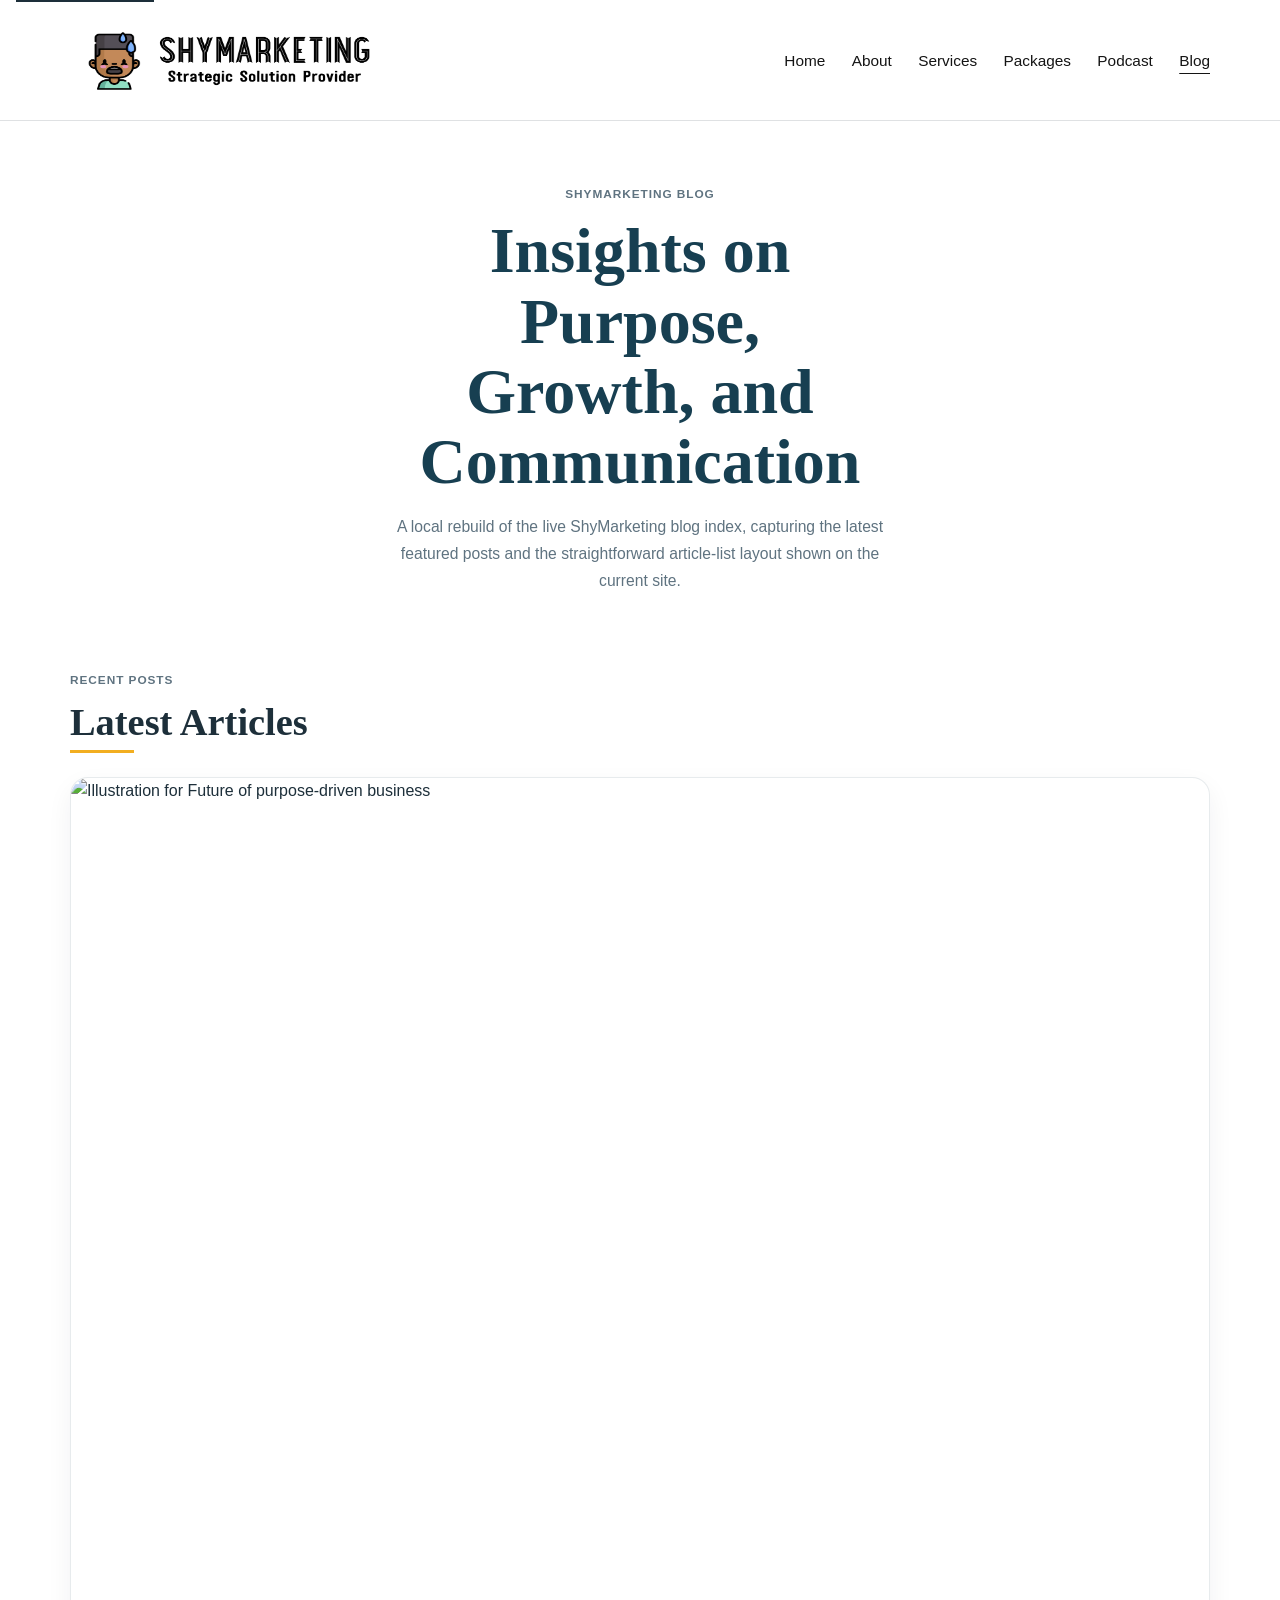
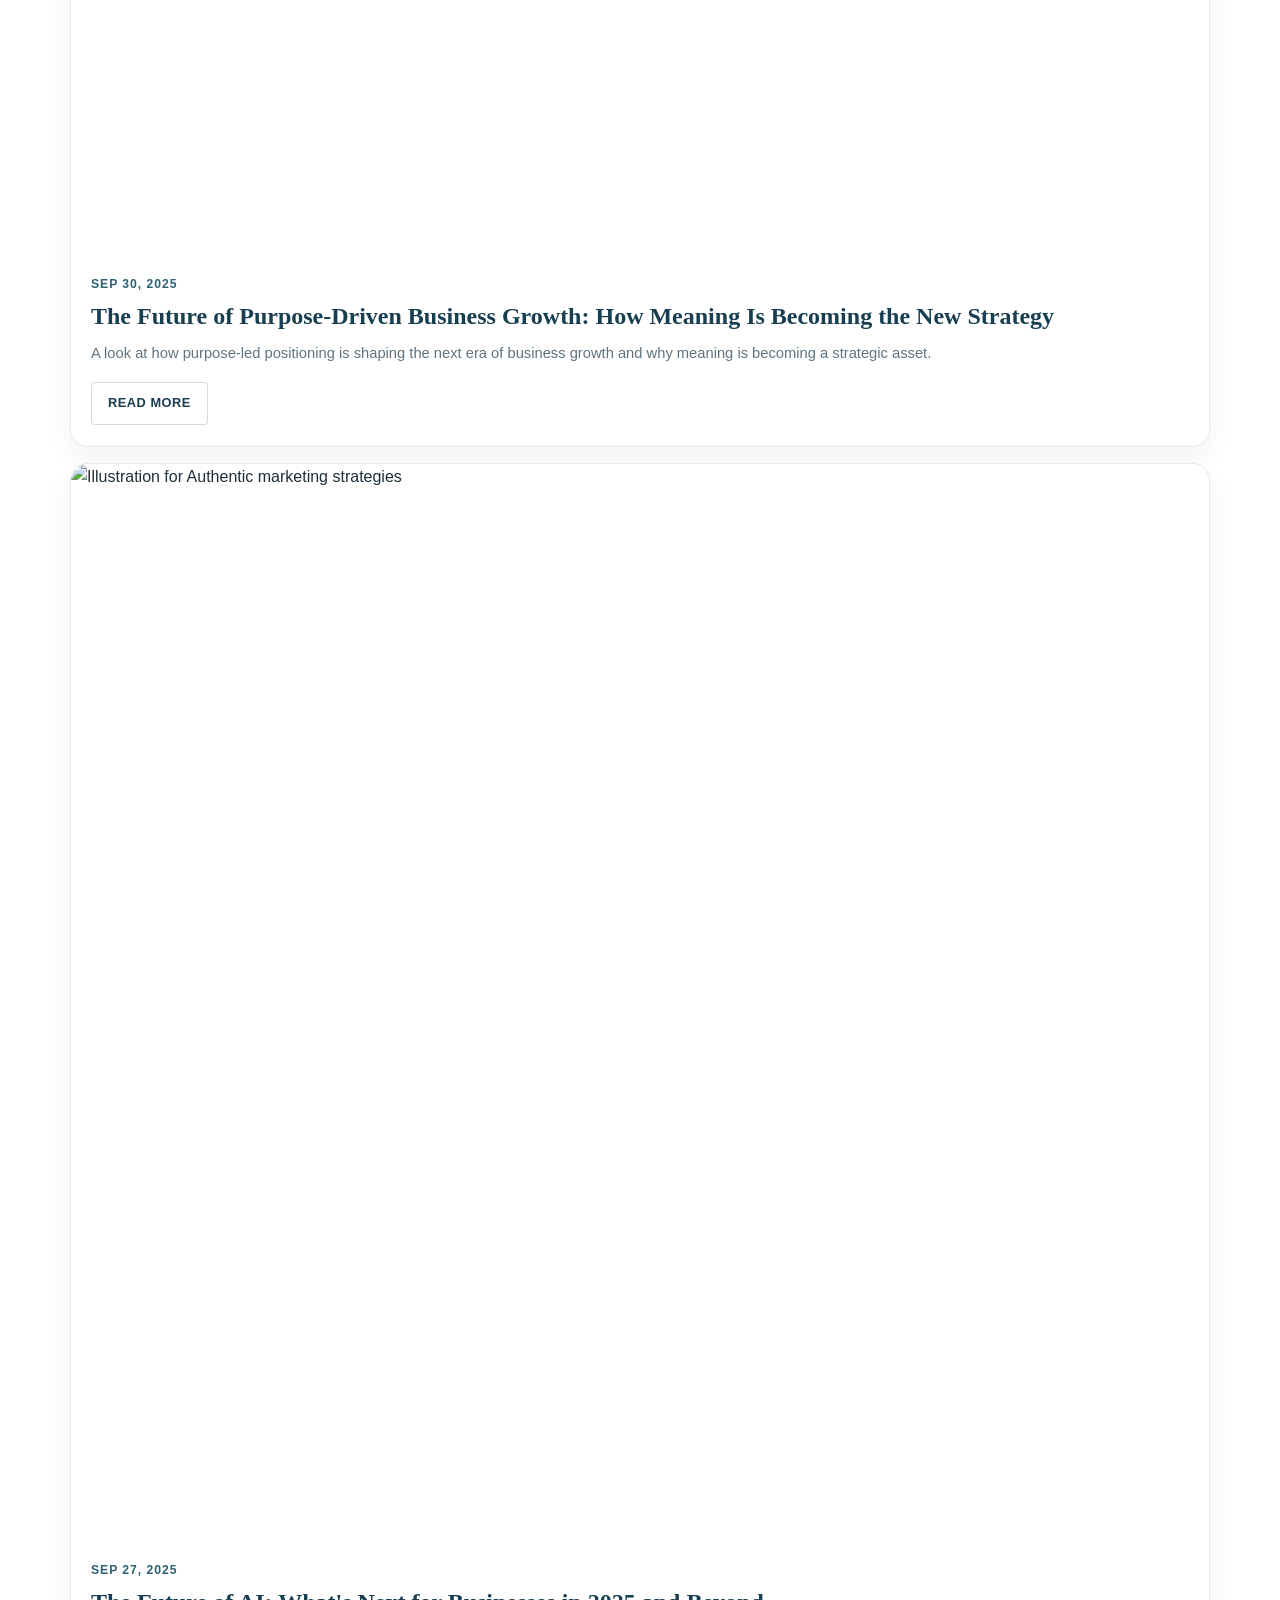
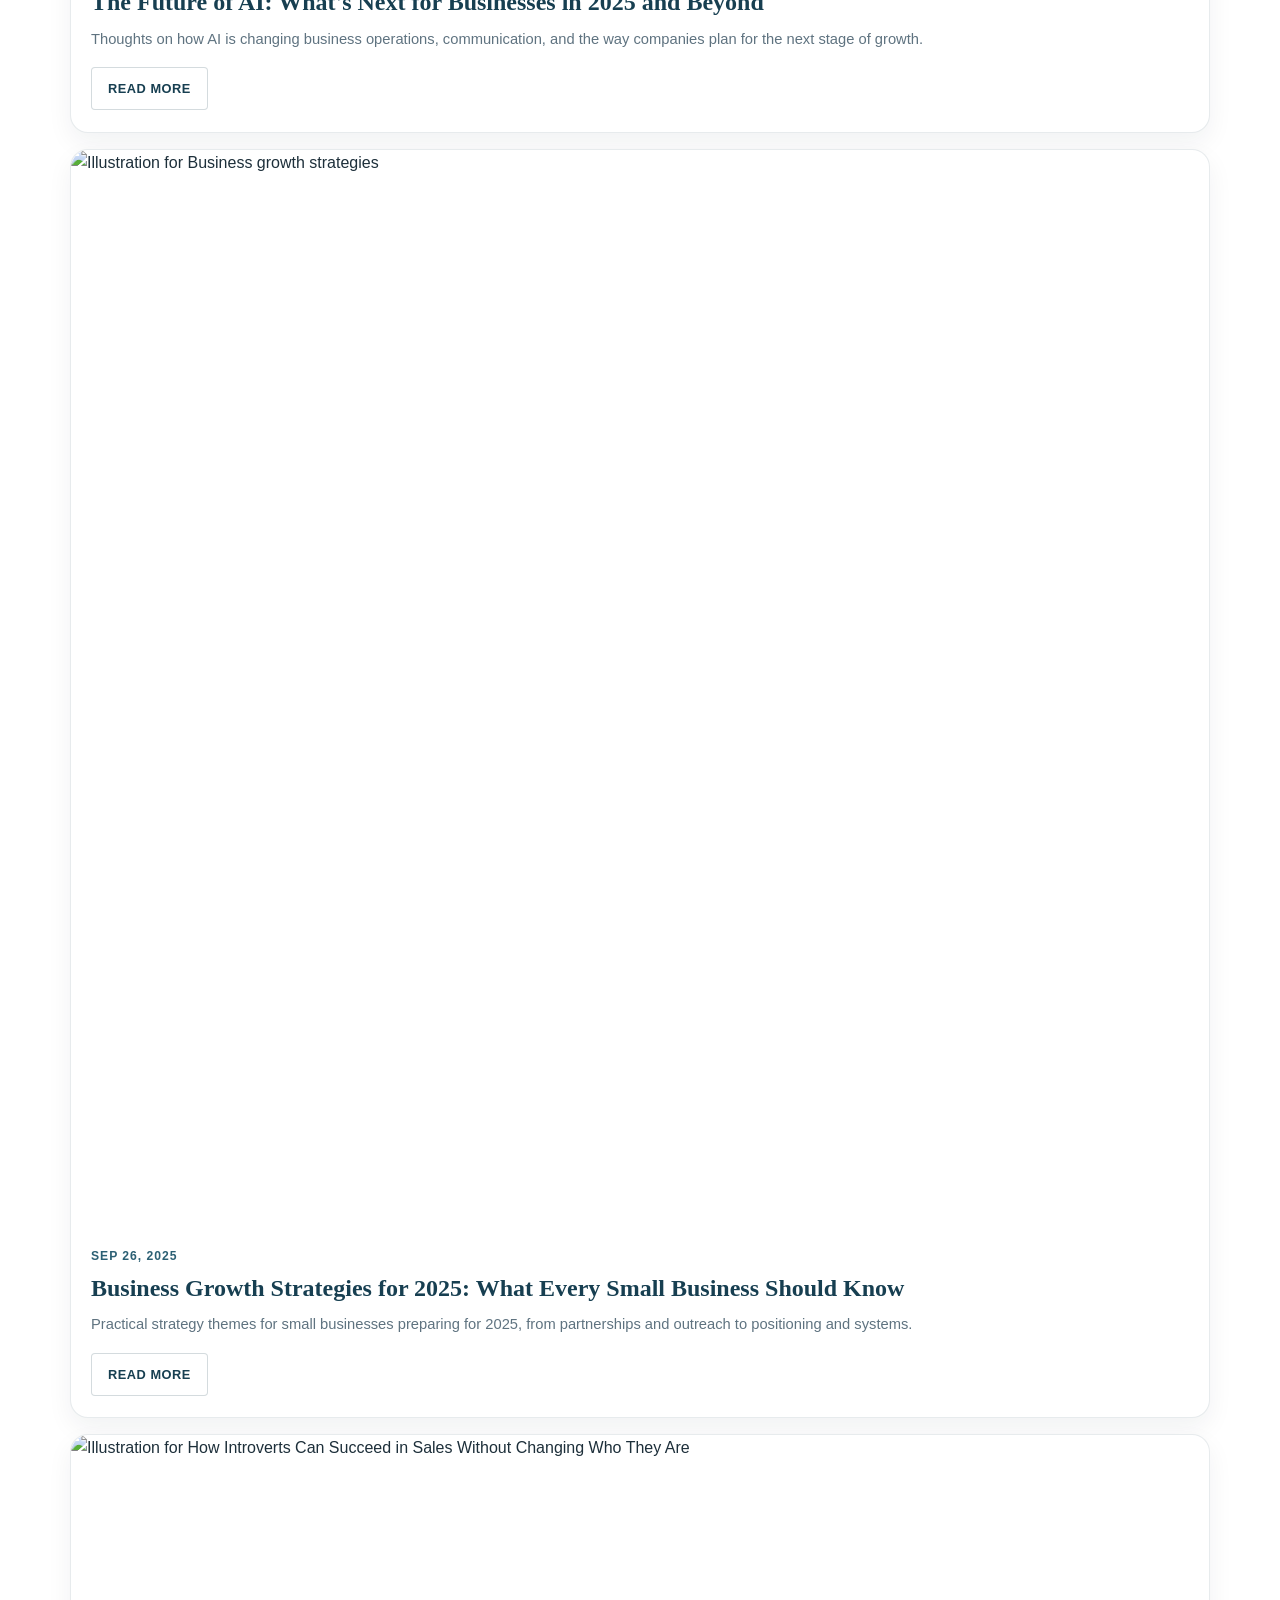
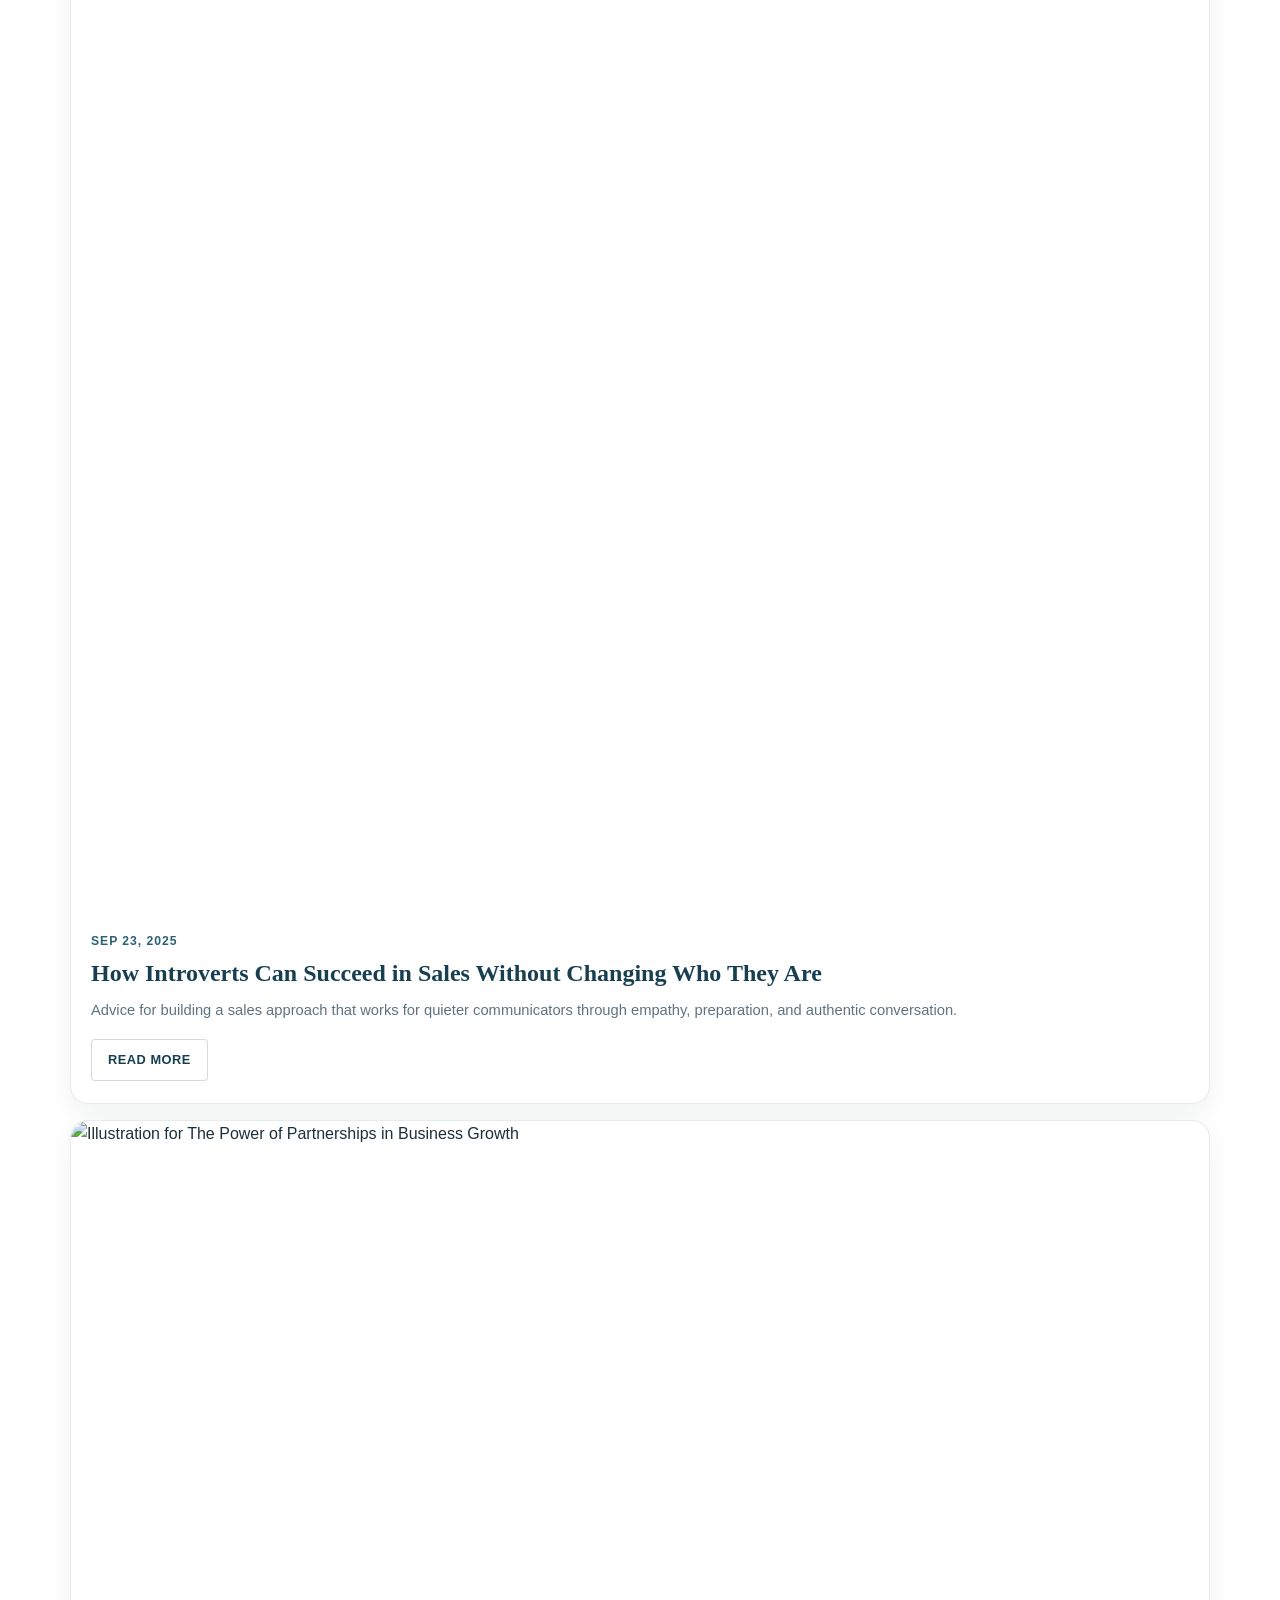
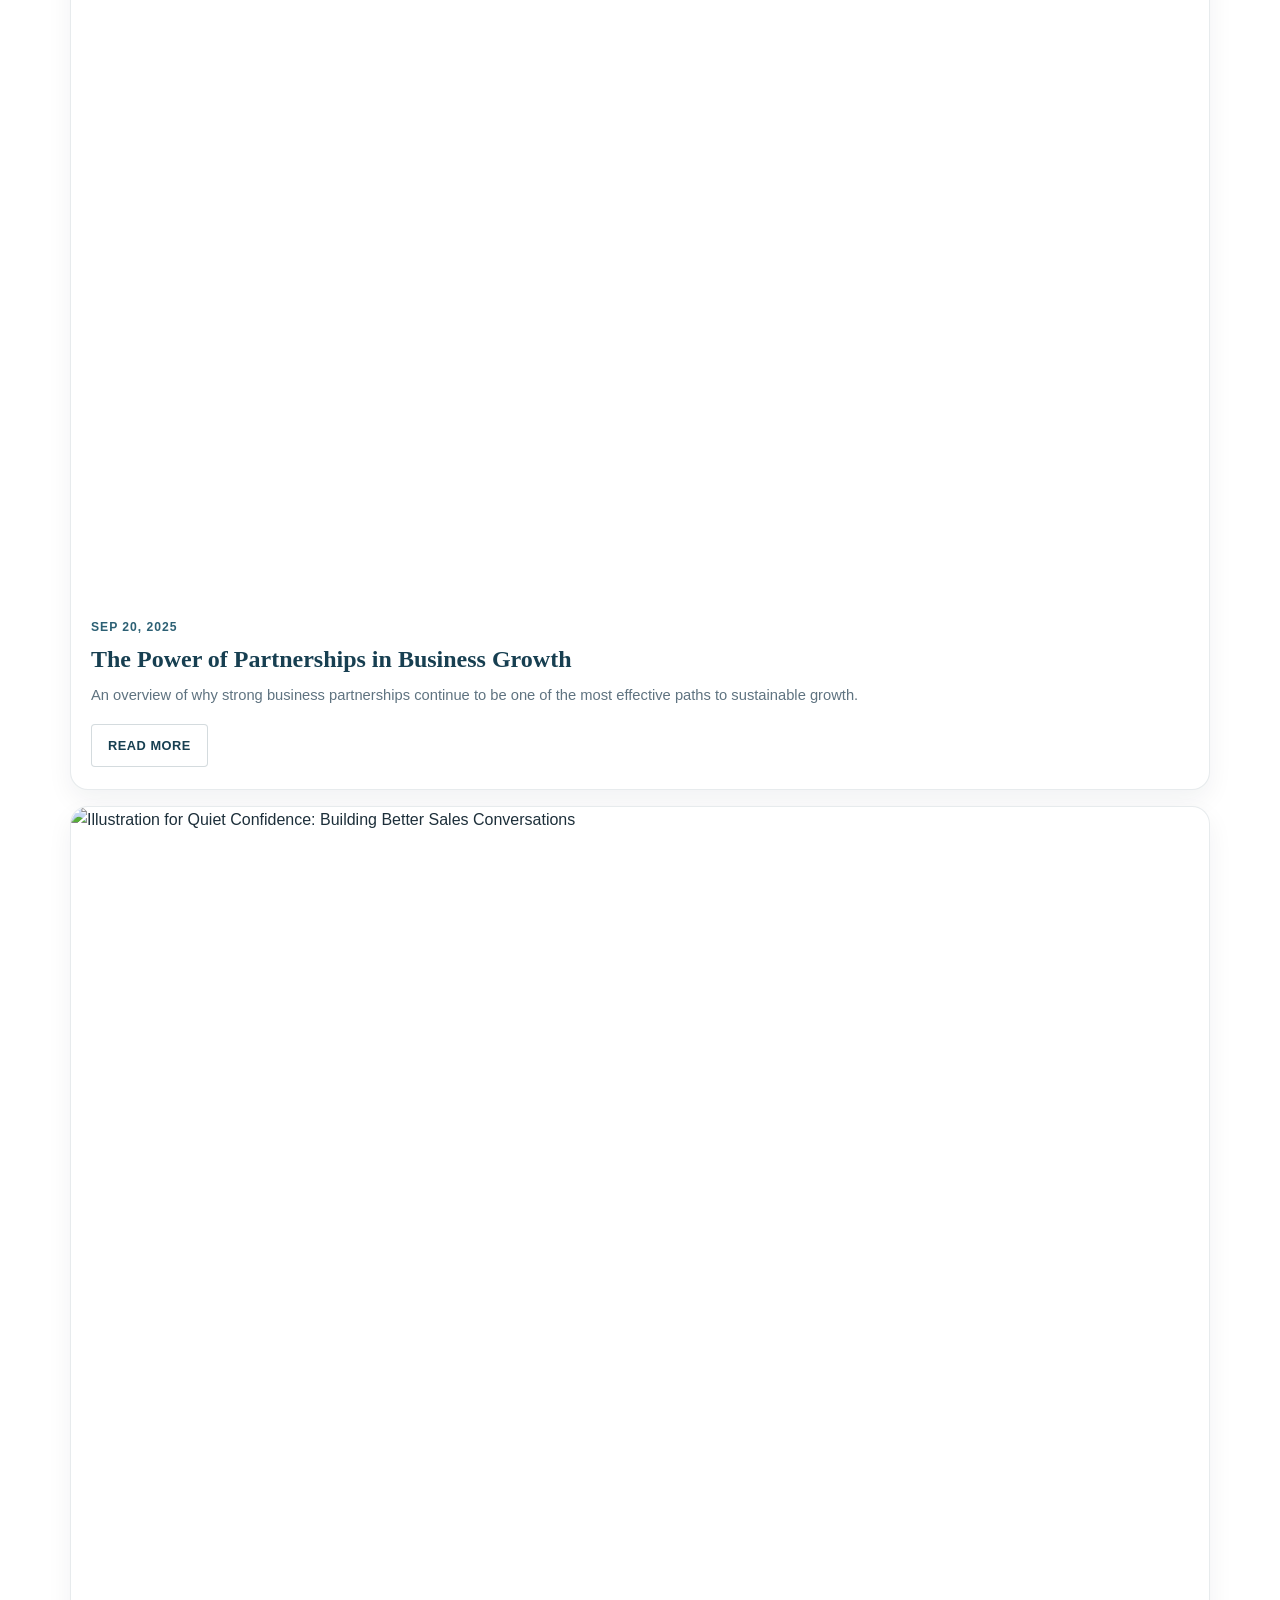
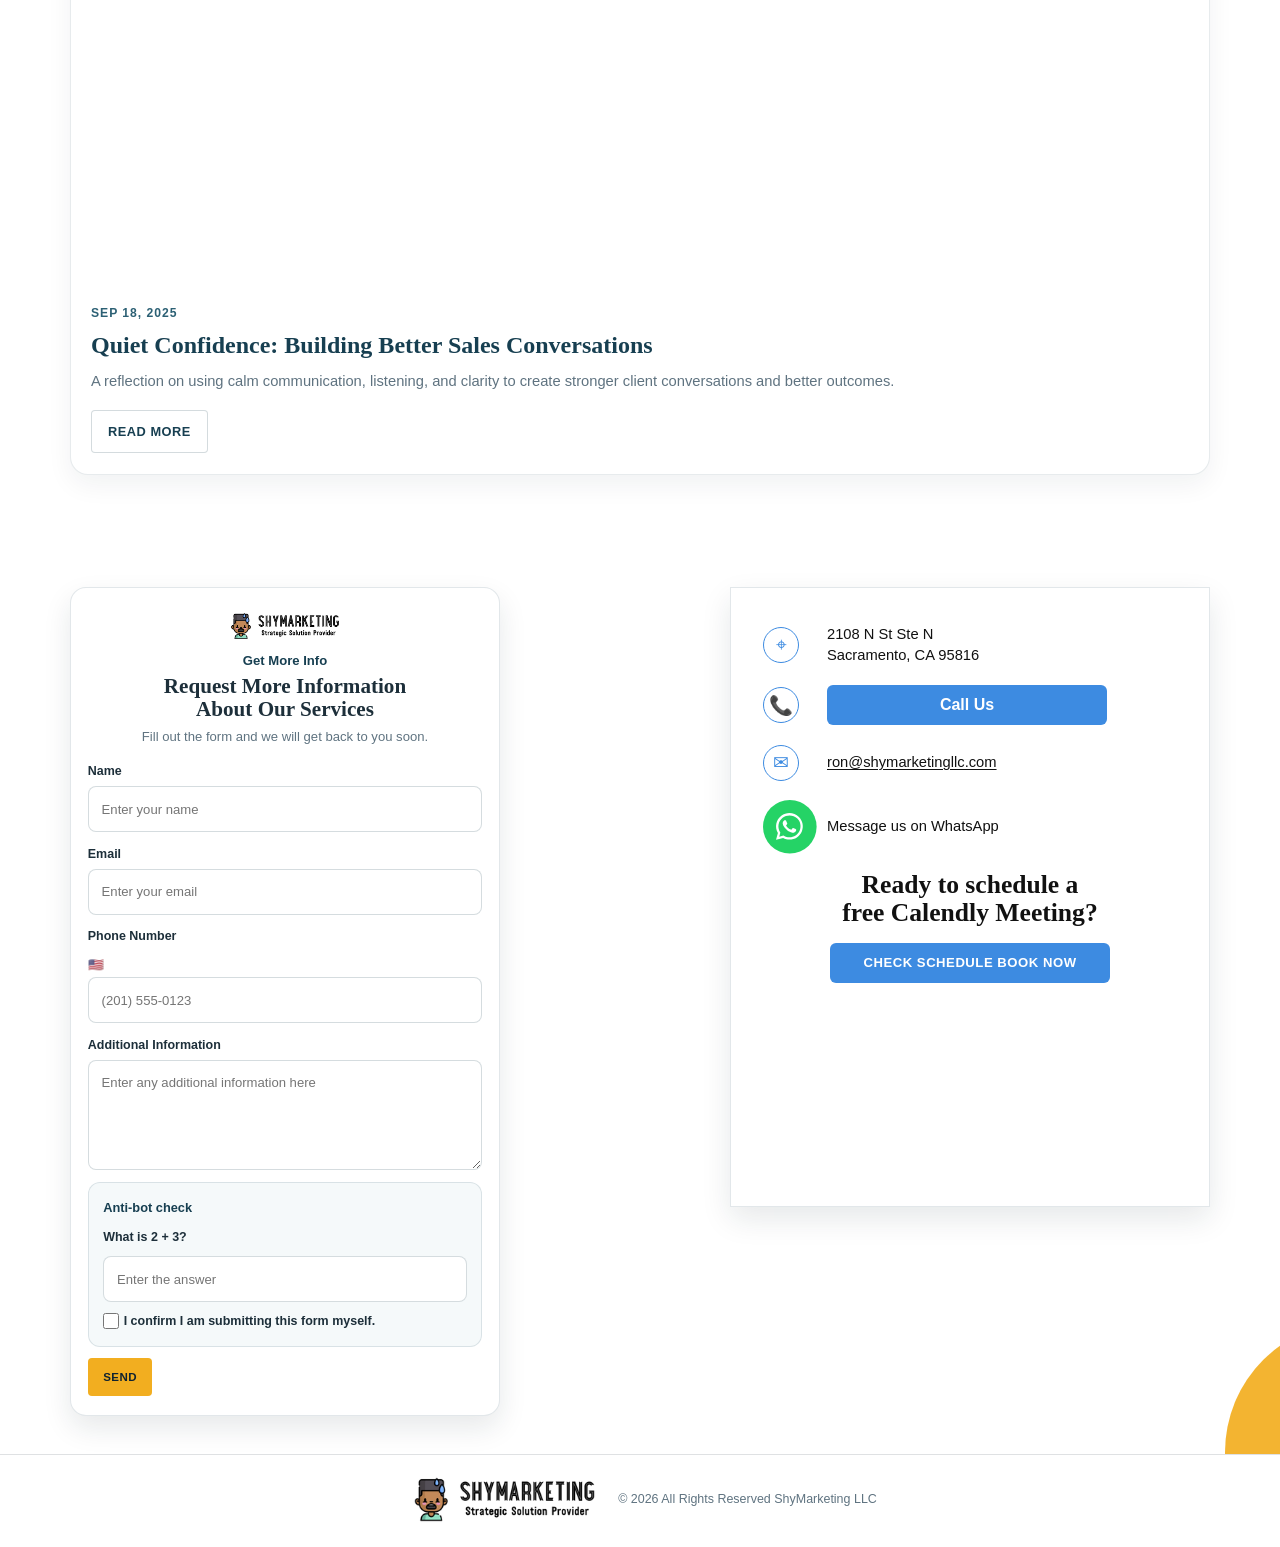
==== blog.html @ 8adf3bf2 "Lead generation info added and slidehow" ====
<!doctype html>
<html lang="en">
  <head>
    <meta charset="UTF-8" />
    <meta name="viewport" content="width=device-width, initial-scale=1.0" />
    <title>ShyMarketing Blog | Purpose-Driven Growth Insights</title>
    <meta
      name="description"
      content="Browse the ShyMarketing Blog for insights on purpose-driven business growth, AI, partnerships, communication, and revenue strategy."
    />
    <meta name="theme-color" content="#12394b" />
    <meta property="og:title" content="ShyMarketing Blog" />
    <meta
      property="og:description"
      content="Insights and perspective from ShyMarketing on business growth, AI, partnerships, and communication."
    />
    <meta property="og:type" content="website" />
    <meta property="og:image" content="assets/original/shymarketing-logo-1920w.png" />
    <meta property="og:url" content="https://www.shymarketingllc.com/blog.html" />
    <meta name="twitter:card" content="summary_large_image" />
    <link rel="canonical" href="https://www.shymarketingllc.com/blog.html" />
    <link rel="icon" href="assets/favicon.svg" type="image/svg+xml" />
    <link rel="stylesheet" href="styles.css" />
  </head>
  <body>
    <a class="skip-link" href="#main">Skip to content</a>
    <header class="site-header">
      <div class="container nav-shell">
        <a class="brand" href="index.html#top" aria-label="ShyMarketing home">
          <img
            src="assets/original/shymarketing-logo-original.png"
            alt="ShyMarketing Strategic Solution Provider"
            width="318"
            height="90"
          />
        </a>

        <button
          class="nav-toggle"
          type="button"
          aria-expanded="false"
          aria-controls="site-nav"
        >
          Menu
        </button>

        <nav id="site-nav" class="site-nav" aria-label="Primary">
          <a href="index.html#top">Home</a>
          <a href="index.html#about">About</a>
          <a href="index.html#services">Services</a>
          <a href="index.html#packages">Packages</a>
          <a href="https://podcasts.apple.com/us/podcast/the-power-of-partnerships-in-business-with-ronald-bolden-jr/id1493356125?i=1000743107479">Podcast</a>
          <a href="blog.html" class="is-active">Blog</a>
        </nav>
      </div>
    </header>

    <main id="main">
      <section class="section blog-hero" aria-labelledby="blog-title">
        <div class="container">
          <div class="section-heading section-heading-centered blog-heading">
            <p class="eyebrow">ShyMarketing Blog</p>
            <h1 id="blog-title">Insights on Purpose, Growth, and Communication</h1>
            <p class="blog-copy">
              A local rebuild of the live ShyMarketing blog index, capturing the
              latest featured posts and the straightforward article-list layout
              shown on the current site.
            </p>
          </div>
        </div>
      </section>

      <section class="section blog-list-section" aria-labelledby="blog-posts-title">
        <div class="container">
          <div class="section-heading">
            <p class="eyebrow">Recent Posts</p>
            <h2 id="blog-posts-title">Latest Articles</h2>
          </div>

          <div class="blog-grid">
            <article class="blog-card">
              <img
                class="blog-card-image"
                src="https://lirp.cdn-website.com/239bea86/dms3rep/multi/opt/Picture2-932f6428-1920w.png"
                alt="Illustration for Future of purpose-driven business"
                width="1920"
                height="1080"
              />
              <p class="blog-date">Sep 30, 2025</p>
              <h3>The Future of Purpose-Driven Business Growth: How Meaning Is Becoming the New Strategy</h3>
              <p>
                A look at how purpose-led positioning is shaping the next era of
                business growth and why meaning is becoming a strategic asset.
              </p>
              <a class="button button-secondary" href="https://www.shymarketingllc.com/future-of-purpose-driven-business">Read More</a>
            </article>

            <article class="blog-card">
              <img
                class="blog-card-image"
                src="https://lirp.cdn-website.com/239bea86/dms3rep/multi/opt/Picture2-2766ea2c-1920w.png"
                alt="Illustration for Authentic marketing strategies"
                width="1920"
                height="1080"
              />
              <p class="blog-date">Sep 27, 2025</p>
              <h3>The Future of AI: What's Next for Businesses in 2025 and Beyond</h3>
              <p>
                Thoughts on how AI is changing business operations, communication,
                and the way companies plan for the next stage of growth.
              </p>
              <a class="button button-secondary" href="https://www.shymarketingllc.com/future-of-ai-whats-next-for-businesses-in-2025-and-beyond">Read More</a>
            </article>

            <article class="blog-card">
              <img
                class="blog-card-image"
                src="https://lirp.cdn-website.com/239bea86/dms3rep/multi/opt/Picture2-1920w.png"
                alt="Illustration for Business growth strategies"
                width="1920"
                height="1080"
              />
              <p class="blog-date">Sep 26, 2025</p>
              <h3>Business Growth Strategies for 2025: What Every Small Business Should Know</h3>
              <p>
                Practical strategy themes for small businesses preparing for 2025,
                from partnerships and outreach to positioning and systems.
              </p>
              <a class="button button-secondary" href="https://www.shymarketingllc.com/business-growth-strategies-for-2025-what-every-small-business-should-know">Read More</a>
            </article>

            <article class="blog-card">
              <img
                class="blog-card-image"
                src="https://lirp.cdn-website.com/239bea86/dms3rep/multi/opt/Picture1-370184f6-1920w.png"
                alt="Illustration for How Introverts Can Succeed in Sales Without Changing Who They Are"
                width="1920"
                height="1080"
              />
              <p class="blog-date">Sep 23, 2025</p>
              <h3>How Introverts Can Succeed in Sales Without Changing Who They Are</h3>
              <p>
                Advice for building a sales approach that works for quieter
                communicators through empathy, preparation, and authentic
                conversation.
              </p>
              <a class="button button-secondary" href="https://www.shymarketingllc.com/how-introverts-can-succeed-in-sales-without-changing-who-they-are">Read More</a>
            </article>

            <article class="blog-card">
              <img
                class="blog-card-image"
                src="https://lirp.cdn-website.com/239bea86/dms3rep/multi/opt/Picture1-1920w.png"
                alt="Illustration for The Power of Partnerships in Business Growth"
                width="1920"
                height="1080"
              />
              <p class="blog-date">Sep 20, 2025</p>
              <h3>The Power of Partnerships in Business Growth</h3>
              <p>
                An overview of why strong business partnerships continue to be one
                of the most effective paths to sustainable growth.
              </p>
              <a class="button button-secondary" href="https://www.shymarketingllc.com/the-power-of-partnerships-in-business-growth">Read More</a>
            </article>

            <article class="blog-card">
              <img
                class="blog-card-image"
                src="https://lirp.cdn-website.com/239bea86/dms3rep/multi/opt/Picture2-932f6428-1920w.png"
                alt="Illustration for Quiet Confidence: Building Better Sales Conversations"
                width="1920"
                height="1080"
              />
              <p class="blog-date">Sep 18, 2025</p>
              <h3>Quiet Confidence: Building Better Sales Conversations</h3>
              <p>
                A reflection on using calm communication, listening, and clarity
                to create stronger client conversations and better outcomes.
              </p>
              <a class="button button-secondary" href="https://www.shymarketingllc.com/shymarketing-blog35b67fdf">Read More</a>
            </article>
          </div>
        </div>
      </section>

      <section class="section contact-section" id="contact" aria-labelledby="contact-title">
        <div class="container">
          <div class="contact-hero">
            <div class="contact-form-card">
              <div class="contact-form-header">
                <div class="contact-form-badge">
                  <img
                    class="contact-form-logo"
                    src="assets/original/shymarketing-logo-original.png"
                    alt=""
                    width="318"
                    height="90"
                  />
                </div>
                <p class="contact-form-eyebrow">Get More Info</p>
              </div>
              <h2 id="contact-title">Request More Information<br />About Our Services</h2>
              <p class="contact-form-subcopy">
                Fill out the form and we will get back to you soon.
              </p>
              <form class="contact-form" action="#" method="post" data-contact-form>
                <label>
                  <span>Name</span>
                  <input type="text" name="name" placeholder="Enter your name" autocomplete="name" minlength="2" required />
                </label>
                <label>
                  <span>Email</span>
                  <input type="email" name="email" placeholder="Enter your email" autocomplete="email" required />
                </label>
                <label>
                  <span>Phone Number</span>
                  <div class="phone-input-shell">
                    <span class="phone-flag" aria-hidden="true">🇺🇸</span>
                    <input type="tel" name="phone" placeholder="(201) 555-0123" autocomplete="tel" inputmode="tel" minlength="10" required />
                  </div>
                </label>
                <label>
                  <span>Additional Information</span>
                  <textarea name="message" rows="4" placeholder="Enter any additional information here" minlength="10" required></textarea>
                </label>
                <div class="contact-honeypot" aria-hidden="true">
                  <label for="company-site-blog">Leave this field empty</label>
                  <input id="company-site-blog" type="text" name="company_site" tabindex="-1" autocomplete="off" />
                </div>
                <div class="contact-antibot">
                  <p class="contact-antibot-title">Anti-bot check</p>
                  <label class="contact-antibot-question" for="human-check-blog">What is 2 + 3?</label>
                  <input id="human-check-blog" type="text" name="human_check" inputmode="numeric" autocomplete="off" placeholder="Enter the answer" required />
                  <label class="contact-antibot-confirm">
                    <input type="checkbox" name="human_confirm" required />
                    <span>I confirm I am submitting this form myself.</span>
                  </label>
                  <p class="contact-antibot-error" aria-live="polite" hidden></p>
                </div>
                <button class="button contact-submit" type="submit">Send</button>
              </form>
            </div>

            <div class="contact-info-card">
              <div class="contact-strip">
                <article class="contact-strip-item">
                  <div class="contact-icon" aria-hidden="true">⌖</div>
                  <p>2108 N St Ste N<br />Sacramento, CA 95816</p>
                </article>
                <article class="contact-strip-item contact-strip-item-phone">
                  <div class="contact-icon" aria-hidden="true">📞</div>
                  <a class="contact-action-button" href="tel:+14159960335">Call Us</a>
                </article>
                <article class="contact-strip-item">
                  <div class="contact-icon" aria-hidden="true">✉</div>
                  <p><a href="mailto:ron@shymarketingllc.com">ron@shymarketingllc.com</a></p>
                </article>
                <article class="contact-strip-item contact-strip-item-whatsapp">
                  <div class="contact-icon contact-icon-whatsapp" aria-hidden="true"><a href="https://wa.me/14159697110?text=Hello%2C%20I%20visited%20your%20site%2C%20can%20you%20get%20back%20to%20me%3F"></a> <img
                      src="assets/original/whtsapp_layout_5.svg"
                      alt=""
                      width="54"
                      height="54"
                    /></div>
                  <p>Message us on WhatsApp</a></p>
                </article>
              </div>

              <div class="contact-cta">
                <h3>Ready to schedule a free Calendly Meeting?</h3>
                <a class="button contact-schedule-button" href="https://calendly.com/ronaldboldenjr">Check Schedule Book Now</a>
              </div>
            </div>

          </div>
        </div>
      </section>
    </main>

    <footer class="site-footer">
      <div class="container footer-shell">
        <a class="footer-brand" href="index.html#top" aria-label="Back to top">
          <img src="assets/original/shymarketing-logo-278w.png" alt="" width="42" height="42" />
        </a>
        <p>© 2026 All Rights Reserved ShyMarketing LLC</p>
      </div>
    </footer>

    <!-- Start Rainmaker Web Receptionist Section -->
    <script>
      window.wurkzenagent = { app_id: "4iU6v2SmeCjQJnlwygEgUzbumwz5gs6V" };
      const w = window,
        d = document,
        lf = () => {
          const e = d.createElement("script");
          e.type = "text/javascript";
          e.async = true;
          e.src = "https://agent.wurkzen.com/wurkzen-agent-core.js";
          const t = d.getElementsByTagName("script")[0];
          if (t && t.parentNode) {
            t.parentNode.insertBefore(e, t);
          }
        };
      if (document.readyState === "complete") {
        lf();
      } else {
        w.addEventListener("load", lf, false);
      }
    </script>
    <!-- End Rainmaker Web Receptionist Section -->

    <script src="script.js"></script>
  </body>
</html>
---- styles.css ----
:root {
  --bg: #ffffff;
  --surface: #ffffff;
  --surface-strong: #ffffff;
  --surface-soft: #f8f5ef;
  --ink: #1d2f3a;
  --muted: #5f7380;
  --line: rgba(29, 47, 58, 0.14);
  --brand: #173f51;
  --brand-soft: #2c6074;
  --accent: #f2ae20;
  --accent-deep: #cb8f12;
  --shadow: 0 12px 28px rgba(20, 51, 65, 0.1);
  --radius: 12px;
  --radius-sm: 10px;
  --container: 1140px;
}

*,
*::before,
*::after {
  box-sizing: border-box;
}

html {
  scroll-behavior: smooth;
}

body {
  margin: 0;
  font-family: "Avenir Next", Avenir, "Segoe UI", sans-serif;
  color: var(--ink);
  background: var(--bg);
  line-height: 1.65;
}

img {
  display: block;
  max-width: 100%;
  overflow-clip-margin: content-box;
  overflow: clip;
}

a {
  color: inherit;
}

.container {
  width: min(calc(100% - 2rem), var(--container));
  margin: 0 auto;
}

.skip-link {
  position: absolute;
  left: 1rem;
  top: -3rem;
  background: var(--ink);
  color: #fff;
  padding: 0.75rem 1rem;
  z-index: 1000;
}

.skip-link:focus {
  top: 1rem;
}

.site-header {
  position: relative;
  z-index: 20;
  background: #ffffff;
  border-bottom: 1px solid var(--line);
}

.nav-shell,
.footer-shell {
  display: flex;
  align-items: center;
  justify-content: space-between;
  gap: 1rem;
  padding: 1rem 0 0.9rem;
}

.brand {
  display: inline-flex;
  align-items: center;
  text-decoration: none;
}

.section-heading p,
.lede,
.card p,
.quote-card footer,
.contact-list,
.hero-points,
.site-nav a,
.service-list li,
.price-card li,
.partner-card p {
  color: var(--muted);
}

.site-nav {
  display: flex;
  align-items: center;
  gap: 1.65rem;
}

.site-nav a {
  text-decoration: none;
  font-size: 0.96rem;
  font-weight: 400;
  color: #141414;
}

.site-nav a.is-active {
  text-decoration: underline;
  text-underline-offset: 0.42rem;
}

.nav-toggle {
  display: none;
}

.button {
  display: inline-flex;
  align-items: center;
  justify-content: center;
  min-height: 40px;
  padding: 0.62rem 1rem;
  border-radius: 4px;
  border: 1px solid transparent;
  background: var(--accent);
  color: #102330;
  font-size: 0.8rem;
  font-weight: 800;
  letter-spacing: 0.04em;
  text-transform: uppercase;
  text-decoration: none;
  box-shadow: none;
}

.button:hover,
.button:focus-visible {
  background: #ffc54c;
}

.button-secondary {
  background: #ffffff;
  border-color: rgba(18, 57, 75, 0.18);
  color: var(--brand);
}

.button-small {
  min-height: 32px;
  padding: 0.45rem 0.8rem;
}

.button:focus-visible,
.site-nav a:focus-visible,
.nav-toggle:focus-visible {
  outline: 3px solid rgba(243, 166, 28, 0.4);
  outline-offset: 3px;
}

.hero,
.section {
  padding: 4rem 0;
}

.hero {
  padding-top: 0;
}

.hero .container {
  width: 100%;
  max-width: none;
}

.split-section,
.contact-grid,
.service-columns {
  display: grid;
  gap: 2.2rem;
}

.eyebrow {
  margin: 0 0 0.7rem;
  color: var(--accent);
  font-weight: 800;
  text-transform: uppercase;
  letter-spacing: 0.08em;
  font-size: 0.74rem;
}

h1,
h2,
h3,
h4 {
  margin: 0;
  line-height: 1.1;
  text-wrap: balance;
}

h1,
h2 {
  font-family: "DM Serif Display", Georgia, "Times New Roman", serif;
}

h1 {
  font-size: clamp(2.5rem, 5vw, 4.2rem);
  max-width: 12ch;
}

h2 {
  font-size: clamp(1.85rem, 3vw, 2.75rem);
}

h3 {
  font-size: 1.08rem;
}

.lede {
  margin: 0.8rem 0 0;
  max-width: 54ch;
  font-size: 0.96rem;
}

.hero-actions,
.contact-actions {
  display: flex;
  flex-wrap: wrap;
  gap: 0.7rem;
  margin-top: 1.35rem;
}

.hero-points,
.check-list,
.contact-list,
.service-list ul,
.price-card ul {
  padding-left: 1.2rem;
}

.hero-banner,
.video-frame {
  margin: 0;
}

.hero-banner {
  position: relative;
  min-height: 734px;
  overflow: hidden;
  background: #173f51;
}

.hero-slide {
  position: absolute;
  inset: 0;
  opacity: 0;
  transition: opacity 320ms ease;
}

.hero-slide.is-active {
  opacity: 1;
  z-index: 1;
}

.hero-slide::after {
  content: "";
  position: absolute;
  inset: 0;
  background: rgba(24, 31, 38, 0.46);
}

.hero-slide > img,
.card img,
.partner-card img,
.quote-card img,
.video-frame video {
  width: 100%;
  height: auto;
  border-radius: 2px;
  display: block;
}

.hero-slide > img {
  min-height: 734px;
  height: 734px;
  object-fit: cover;
  object-position: center center;
  border-radius: 0;
  box-shadow: none;
}

.hero-overlay {
  position: absolute;
  inset: 0;
  z-index: 1;
  display: flex;
  flex-direction: column;
  justify-content: center;
  align-items: center;
  width: min(100% - 3rem, 1040px);
  margin: 0 auto;
  padding-top: 1rem;
  color: #ffffff;
  text-align: center;
}

.hero-overlay h1 {
  max-width: 11ch;
  font-family: "Avenir Next", Avenir, "Segoe UI", sans-serif;
  color: #f2ae20;
  font-size: clamp(4.1rem, 6vw, 4.8rem);
  line-height: 0.93;
  letter-spacing: -0.03em;
  font-weight: 800;
}

.hero-overlay .lede {
  max-width: 32ch;
  color: rgba(255, 255, 255, 0.94);
  font-size: 1.08rem;
  line-height: 1.48;
  margin-top: 1.6rem;
}

.hero-overlay .hero-actions {
  margin-top: 2rem;
}

.hero-overlay .button {
  min-height: 68px;
  padding: 0 1.8rem;
  border-radius: 16px;
  font-size: 0.95rem;
  letter-spacing: 0;
  font-weight: 700;
  box-shadow: 0 12px 26px rgba(214, 148, 12, 0.4);
}

.hero-nav {
  position: absolute;
  top: 50%;
  z-index: 2;
  display: grid;
  place-items: center;
  width: 46px;
  height: 106px;
  border: 1px solid rgba(255, 255, 255, 0.6);
  background: rgba(10, 23, 30, 0.12);
  color: #ffffff;
  font-size: 3rem;
  line-height: 1;
  transform: translateY(-50%);
  cursor: pointer;
}

.hero-nav-prev {
  left: 0;
  border-left: 0;
}

.hero-nav-next {
  right: 0;
  border-right: 0;
}

.card,
.partner-card,
.quote-card,
.info-panel,
.contact-card,
.price-card,
.service-list {
  border: 1px solid var(--line);
  border-radius: var(--radius);
  background: rgba(255, 255, 255, 0.96);
  box-shadow: 0 2px 8px rgba(19, 49, 63, 0.06);
}

.tier,
.tag {
  display: inline-block;
  margin-bottom: 0.5rem;
  font-weight: 800;
  text-transform: uppercase;
  letter-spacing: 0.08em;
  font-size: 0.76rem;
}

.section-alt {
  background: #ffffff;
}

.testimonials-section {
  background:
    radial-gradient(circle at top left, rgba(60, 192, 184, 0.08), transparent 30%),
    linear-gradient(180deg, #ffffff, #faf8f2);
}

.testimonials-copy {
  max-width: 62ch;
  margin-left: auto;
  margin-right: auto;
  color: var(--muted);
  font-size: 0.94rem;
  line-height: 1.7;
}

.section-alt h2,
.section-alt h3,
.section-alt h4,
.section-alt p,
.section-alt li,
.section-alt footer,
.section-alt .eyebrow {
  color: var(--ink);
}

.section-alt .packages-copy,
.section-alt .price-card > p:not(.tier):not(.tag):not(.price-card-label),
.section-alt .service-list li,
.section-alt .service-list-intro,
.section-alt .quote-card footer,
.section-alt .quote-card-text footer span,
.section-alt .partner-card p {
  color: var(--muted);
}

.blog-hero {
  padding-bottom: 2rem;
}

.blog-heading h1 {
  max-width: 14ch;
  margin-left: auto;
  margin-right: auto;
  font-size: clamp(2.6rem, 5vw, 4.2rem);
  color: var(--brand);
}

.blog-copy {
  max-width: 60ch;
  margin: 1rem auto 0;
  color: var(--muted);
  font-size: 0.98rem;
  line-height: 1.72;
}

.blog-list-section {
  padding-top: 1.25rem;
}

.blog-grid {
  display: grid;
  gap: 1rem;
}

.blog-card {
  overflow: hidden;
  padding: 1.35rem 1.25rem;
  border: 1px solid rgba(23, 63, 81, 0.1);
  border-radius: 18px;
  background: #ffffff;
  box-shadow: 0 10px 26px rgba(18, 41, 54, 0.06);
}

.blog-card-image {
  width: calc(100% + 2.5rem);
  max-width: none;
  margin: -1.35rem -1.25rem 1rem;
  aspect-ratio: 16 / 9;
  object-fit: cover;
  border-radius: 18px 18px 0 0;
}

.blog-date {
  margin: 0 0 0.55rem;
  color: var(--brand-soft);
  font-size: 0.76rem;
  font-weight: 700;
  letter-spacing: 0.08em;
  text-transform: uppercase;
}

.blog-card h3 {
  margin-bottom: 0.7rem;
  font-family: "DM Serif Display", Georgia, "Times New Roman", serif;
  font-size: 1.5rem;
  color: var(--brand);
}

.blog-card p:last-of-type {
  margin: 0 0 1rem;
  color: var(--muted);
  font-size: 0.92rem;
  line-height: 1.68;
}

.about-feature-section {
  background: #173f51;
  color: #ffffff;
  border-bottom: 2px solid rgba(255, 255, 255, 0.92);
}

.about-feature-grid {
  display: grid;
  grid-template-columns: minmax(430px, 0.92fr) minmax(0, 1.08fr);
  gap: 4.8rem;
  align-items: center;
}

.about-feature-media {
  position: relative;
  padding: 1.45rem 0 1.45rem 3.6rem;
}

.about-feature-frame {
  position: absolute;
  left: 0;
  top: 0;
  width: 360px;
  height: 360px;
  border: 3px solid #db5d2b;
  background:
    repeating-linear-gradient(
      45deg,
      transparent 0 20px,
      rgba(219, 93, 43, 0.95) 20px 23px
    );
}

.about-feature-image {
  position: relative;
  z-index: 1;
  width: 100%;
  max-width: 520px;
  height: auto;
  aspect-ratio: 1 / 1;
  object-fit: cover;
  object-position: center;
  border-radius: 0 !important;
  -moz-border-radius: 0 !important;
  -webkit-border-radius: 0 !important;
}

.about-feature-copy {
  max-width: 760px;
}

.about-feature-section .eyebrow {
  color: #8be3d1;
  margin-bottom: 1rem;
  font-size: 0.78rem;
  letter-spacing: 0.22em;
}

.about-feature-copy h2 {
  max-width: 13ch;
  font-family: "Avenir Next", Avenir, "Segoe UI", sans-serif;
  font-size: clamp(3rem, 5vw, 4.25rem);
  font-weight: 700;
  line-height: 0.95;
}

.about-feature-copy p:last-of-type {
  max-width: 30ch;
  margin-top: 1.8rem;
  color: rgba(255, 255, 255, 0.95);
  font-size: 0.98rem;
  line-height: 1.7;
}

.about-feature-button {
  margin-top: 1.95rem;
  min-height: 58px;
  padding: 0 2.4rem;
  border-radius: 16px;
  font-size: 0.95rem;
  font-weight: 700;
  text-transform: none;
  letter-spacing: 0;
}

.comfort-zone-section {
  position: relative;
  padding: 0;
  overflow: hidden;
}

.comfort-zone-background {
  position: absolute;
  inset: 0;
}

.comfort-zone-background img {
  width: 100%;
  height: 100%;
  min-height: 720px;
  object-fit: cover;
  object-position: center;
}

.comfort-zone-shell {
  position: relative;
  z-index: 1;
}

.comfort-zone-panel {
  width: min(100%, 740px);
  min-height: 720px;
  padding: 2.2rem 3.3rem 3rem;
  background: rgba(161, 189, 246, 0.56);
  color: #111111;
  text-align: left;
}

.comfort-zone-panel h2 {
  display: grid;
  gap: 0.1rem;
  justify-items: start;
  color: #000;
  direction: ltr;
  font-family: "DM Serif Display", "DM Serif Display Fallback", Georgia, serif;
  font-size: clamp(2.5rem, 4vw, 4rem);
  font-weight: 700;
  font-style: normal;
  line-height: 1.06;
}

.comfort-zone-panel h2 span:first-child,
.comfort-zone-panel h2 span:last-child {
  color: #ffd24b;
}

.comfort-zone-rule {
  width: 330px;
  max-width: 100%;
  height: 3px;
  margin: 2rem 0 1.8rem;
  background: rgba(255, 210, 75, 0.7);
}

.comfort-zone-panel p {
  max-width: 34ch;
  margin: 0;
  font-size: 0.95rem;
  line-height: 1.7;
  color: #10151a;
}

.comfort-zone-button {
  margin-top: 2rem;
  min-height: 58px;
  padding: 0 3rem;
  border-radius: 16px;
  font-size: 0.95rem;
  font-weight: 700;
  text-transform: none;
  letter-spacing: 0;
}

.communication-section {
  position: relative;
  padding: 0;
  overflow: hidden;
}

.communication-background {
  position: absolute;
  inset: 0;
}

.communication-background img {
  width: 100%;
  height: 100%;
  min-height: 810px;
  object-fit: cover;
  object-position: center;
}

.communication-shell {
  position: relative;
  z-index: 1;
}

.communication-panel {
  width: min(100%, 790px);
  min-height: 810px;
  padding: 2.5rem 3.8rem 3.2rem;
  background: rgba(173, 195, 244, 0.58);
  color: #111111;
  text-align: center;
}

.communication-panel h2 {
  display: grid;
  gap: 0.08rem;
  justify-items: center;
  font-family: "DM Serif Display", "DM Serif Display Fallback", Georgia, serif;
  font-size: clamp(2.8rem, 4.2vw, 4.4rem);
  font-weight: 700;
  line-height: 1.06;
  color: #000;
  direction: ltr;
}

.communication-panel h2 span:first-child,
.communication-panel h2 span:last-child {
  color: #ffd24b;
}

.communication-rule {
  width: 360px;
  max-width: 100%;
  height: 3px;
  margin: 2rem auto 1.85rem;
  background: rgba(255, 210, 75, 0.72);
}

.communication-panel p {
  max-width: 38ch;
  margin: 0 auto;
  color: #10151a;
  font-size: 1rem;
  line-height: 1.72;
}

.communication-button {
  margin-top: 2rem;
  min-height: 62px;
  padding: 0 3.2rem;
  border-radius: 16px;
  font-size: 1rem;
  font-weight: 700;
  text-transform: none;
  letter-spacing: 0;
}

.services-section {
  padding-top: 3.8rem;
}

.services-shell {
  max-width: 1210px;
}

.services-heading {
  max-width: 560px;
  margin-bottom: 1.7rem;
}

.services-heading .eyebrow {
  color: #6f8290;
  font-size: 0.64rem;
}

.services-heading h2 {
  font-size: clamp(2rem, 3vw, 2.6rem);
}

.services-heading p:last-child {
  max-width: 500px;
  font-size: 0.98rem;
  line-height: 1.55;
  color: #6c7f8b;
}

.services-grid {
  gap: 1.15rem;
}

.section-dark {
  color: #f4f7f8;
  background: linear-gradient(180deg, #173f51, #173f51);
}

.section-dark .section-heading p,
.section-dark .partner-card p {
  color: rgba(244, 247, 248, 0.78);
}

.section-dark .partner-card p {
  color: #111111;
}

.section-heading {
  max-width: 65ch;
  margin-bottom: 1.5rem;
}

.section-heading-centered {
  margin-left: auto;
  margin-right: auto;
  text-align: center;
}

.testimonials-link-row {
  margin-top: 1.6rem;
  margin-bottom: 0;
}

.testimonial-slider {
  position: relative;
  margin-top: 2rem;
}

.testimonial-slides {
  position: relative;
  min-height: 100%;
}

.testimonial-slide {
  position: absolute;
  inset: 0;
  opacity: 0;
  pointer-events: none;
  transition: opacity 320ms ease;
}

.testimonial-slide.is-active {
  position: relative;
  opacity: 1;
  pointer-events: auto;
}

.testimonial-slide-last {
  grid-template-columns: repeat(2, minmax(0, 1fr));
  justify-content: center;
}

.testimonial-controls {
  display: flex;
  justify-content: center;
  gap: 0.8rem;
  margin-top: 1.2rem;
}

.testimonial-nav {
  display: inline-flex;
  align-items: center;
  justify-content: center;
  width: 52px;
  height: 52px;
  border: 1px solid rgba(23, 63, 81, 0.14);
  border-radius: 999px;
  background: rgba(255, 255, 255, 0.96);
  color: var(--brand);
  font-size: 1.8rem;
  line-height: 1;
  box-shadow: 0 8px 18px rgba(18, 41, 54, 0.08);
  cursor: pointer;
}

.testimonial-nav:hover,
.testimonial-nav:focus-visible {
  background: #fff9ea;
  border-color: rgba(23, 63, 81, 0.24);
}

.section-heading-centered h2::after {
  left: 50%;
  transform: translateX(-50%);
}

.section-heading h2 {
  display: inline-block;
  position: relative;
  padding-bottom: 0.62rem;
}

.section-heading h2::after {
  content: "";
  position: absolute;
  left: 0;
  bottom: 0;
  width: 64px;
  height: 3px;
  background: var(--accent);
}

.card-grid,
.partner-grid,
.testimonial-grid,
.pricing-grid {
  display: grid;
  gap: 1.15rem;
}

.card-grid {
  grid-template-columns: repeat(3, minmax(0, 1fr));
}

.partner-grid,
.testimonial-grid,
.pricing-grid {
  grid-template-columns: repeat(3, minmax(0, 1fr));
}

.card,
.partner-card,
.quote-card,
.info-panel,
.contact-card,
.price-card,
.service-list {
  padding: 1rem;
}

.card,
.partner-card,
.quote-card {
  overflow: hidden;
}

.services-grid .card {
  border-radius: 16px;
  box-shadow: 0 8px 22px rgba(18, 41, 54, 0.08);
}

.services-grid .card img {
  aspect-ratio: 1.42 / 1;
}

.services-grid .card h3 {
  min-height: 2.15em;
}

.services-grid .card p {
  min-height: 2.6em;
}

.card img,
.partner-card img,
.quote-card img {
  margin-bottom: 0.8rem;
  aspect-ratio: 16 / 9;
  object-fit: cover;
}

.card a,
.partner-card a {
  display: inline-flex;
  align-items: center;
  min-height: 24px;
  padding: 0.18rem 0.45rem;
  border-radius: 4px;
  background: var(--accent);
  color: #122734;
  font-size: 0.62rem;
  font-weight: 800;
  letter-spacing: 0.04em;
  text-transform: uppercase;
  text-decoration: none;
}

.card p,
.partner-card p,
.quote-card p,
.price-card p,
.service-list li,
.contact-card li {
  font-size: 0.86rem;
  line-height: 1.5;
}

.partner-card p {
  color: var(--ink);
}

.card h3,
.partner-card h3,
.quote-card footer,
.price-card .tier,
.price-card .tag {
  color: var(--brand);
}

.card h3,
.partner-card h3 {
  margin-bottom: 0.3rem;
  font-size: 1.04rem;
}

.quote-card {
  text-align: left;
  padding: 0;
}

.quote-card-text {
  display: flex;
  flex-direction: column;
  justify-content: space-between;
  min-height: 100%;
  padding: 1.25rem 1.15rem 1.1rem;
  border-radius: 18px;
  border: 1px solid rgba(23, 63, 81, 0.08);
  box-shadow: 0 12px 26px rgba(18, 41, 54, 0.06);
  background:
    linear-gradient(180deg, rgba(255, 255, 255, 0.98), rgba(248, 245, 239, 0.98));
}

.quote-card img {
  width: 100%;
  height: 170px;
  margin: 0;
  border-radius: 0;
  aspect-ratio: auto;
}

.quote-card p,
.quote-card footer {
  padding-left: 1rem;
  padding-right: 1rem;
}

.quote-card-text p,
.quote-card-text footer {
  padding-left: 0;
  padding-right: 0;
}

.quote-card p {
  margin: 0.9rem 0 0.55rem;
}

.quote-card-text p {
  margin: 0;
  font-size: 0.92rem;
  line-height: 1.68;
}

.quote-card-text::before {
  content: "“";
  display: block;
  margin-bottom: 0.45rem;
  color: rgba(23, 63, 81, 0.18);
  font-family: "DM Serif Display", Georgia, serif;
  font-size: 2.5rem;
  line-height: 0.8;
}

.quote-card footer {
  display: block;
  padding-bottom: 1rem;
  font-size: 0.82rem;
  color: var(--brand-soft);
}

.quote-card-text footer {
  padding-bottom: 0;
  margin-top: 1.1rem;
  font-weight: 700;
  color: var(--brand);
}

.quote-card-text footer span {
  display: block;
  margin-top: 0.24rem;
  font-size: 0.74rem;
  font-weight: 500;
  color: var(--brand-soft);
}

.split-section,
.contact-grid,
.service-columns {
  grid-template-columns: repeat(2, minmax(0, 1fr));
  align-items: start;
}

#about .split-section {
  grid-template-columns: 1fr;
  gap: 0;
}

.video-frame {
  margin-top: 1.2rem;
  width: 100%;
  max-width: 1080px;
}

.video-frame video {
  width: 100%;
  max-width: none;
  aspect-ratio: 16 / 9;
  min-height: 560px;
  object-fit: cover;
}

.service-list {
  background: linear-gradient(180deg, #f8f5ef, #f3eee5);
  color: var(--ink);
  padding: 1.45rem;
  border: 1px solid rgba(23, 63, 81, 0.12);
  border-top: 5px solid var(--brand);
  border-radius: 18px;
  box-shadow: 0 10px 28px rgba(10, 28, 38, 0.08);
}

.service-list h3,
.service-list h4 {
  color: var(--brand);
}

.service-list h3 {
  margin: 0.2rem 0 0.55rem;
  font-family: "DM Serif Display", Georgia, "Times New Roman", serif;
  font-size: 1.75rem;
  line-height: 1.06;
}

.service-list li {
  color: #4f5f69;
}

.service-list-kicker {
  margin: 0;
  color: var(--brand-soft);
  font-size: 0.74rem;
  font-weight: 700;
  letter-spacing: 0.12em;
  text-transform: uppercase;
}

.service-list-intro {
  max-width: 48ch;
  margin: 0 0 1.15rem;
  color: #52646f;
  font-size: 0.92rem;
  line-height: 1.62;
}

.service-track-grid {
  display: grid;
  gap: 0.9rem;
}

.list-group {
  padding: 0.95rem 1rem 1rem;
  border: 1px solid rgba(23, 63, 81, 0.1);
  border-radius: 14px;
  background: rgba(255, 255, 255, 0.86);
}

.track-index {
  margin: 0 0 0.45rem;
  color: var(--accent-deep);
  font-size: 0.78rem;
  font-weight: 800;
  letter-spacing: 0.12em;
}

.list-group h4 {
  margin: 0 0 0.55rem;
  font-size: 1rem;
}

.list-group ul {
  margin: 0;
}

.list-group li + li {
  margin-top: 0.42rem;
}

.price-card {
  position: relative;
  overflow: hidden;
  min-height: 100%;
  padding: 1rem 1rem 1.2rem;
  border-radius: 16px;
  text-align: center;
  box-shadow: 0 10px 26px rgba(20, 40, 52, 0.08);
}

.price-card .tier {
  display: block;
  margin-bottom: 0.65rem;
  color: #113311;
}

.price-card h3 {
  font-family: "DM Serif Display", Georgia, "Times New Roman", serif;
  font-size: 1.82rem;
  margin: 0.15rem 0 0;
  color: #113311;
}

.price-card h3 span {
  font-size: 1rem;
  color: #113311;
  font-weight: 400;
}

.price-card-label {
  min-height: 2.2em;
  margin: 0.22rem 0 0.65rem;
  color: var(--brand-soft);
  font-size: 0.68rem;
  font-weight: 700;
  letter-spacing: 0.04em;
  text-transform: uppercase;
}

.price-card ul {
  list-style: none;
  padding-left: 0;
  margin: 1rem 0 0;
}

.price-card li + li {
  margin-top: 0.35rem;
}

.price-card-divider {
  width: 100%;
  height: 2px;
  margin: 0.7rem 0 1rem;
  background: #8c8c8c;
}

.price-card > p:not(.tier):not(.tag):not(.price-card-label) {
  margin: 0;
  color: #777777;
}

.price-card-button {
  margin-top: 1rem;
  min-height: 48px;
  padding: 0.75rem 1.35rem;
  border-radius: 14px;
  align-self: center;
}

.price-card-featured {
  border-color: rgba(243, 166, 28, 0.4);
  border-top-width: 5px;
  background: linear-gradient(180deg, rgba(243, 166, 28, 0.08), rgba(255, 255, 255, 0.96));
}

.tag {
  padding: 0.18rem 0.55rem;
  border-radius: 999px;
  background: var(--brand);
  color: #ffffff;
  font-size: 0.64rem;
  letter-spacing: 0.12em;
}

.price-card-featured .tag {
  color: #ffffff;
}

.packages-copy {
  max-width: 58ch;
  margin-left: auto;
  margin-right: auto;
  font-size: 0.94rem;
  line-height: 1.68;
}

.packages-funding-button {
  margin-top: 1rem;
  background: #efab09 !important;
  border-color: #efab09 !important;
  color: #102330 !important;
}

.packages-funding-button:hover,
.packages-funding-button:focus-visible {
  background: #ffffff !important;
  border-color: #ffffff !important;
  color: #102330 !important;
}

.lead-generation-section {
  background:
    radial-gradient(circle at top right, rgba(242, 174, 32, 0.14), transparent 28%),
    linear-gradient(180deg, #fffdf8, #f7f2e7);
}

.lead-generation-shell {
  display: grid;
  gap: 1.6rem;
}

.lead-generation-copy {
  max-width: 60ch;
  color: var(--muted);
  font-size: 0.95rem;
  line-height: 1.7;
}

.lead-generation-grid {
  display: grid;
  grid-template-columns: minmax(0, 1.2fr) repeat(2, minmax(0, 0.9fr));
  gap: 1.1rem;
  align-items: stretch;
}

.lead-card {
  min-height: 100%;
  padding: 1.4rem 1.25rem;
  border: 1px solid rgba(23, 63, 81, 0.12);
  border-radius: 18px;
  background: rgba(255, 255, 255, 0.94);
  box-shadow: 0 10px 26px rgba(18, 41, 54, 0.06);
}

.lead-card-featured {
  background: linear-gradient(180deg, rgba(23, 63, 81, 0.98), rgba(31, 81, 101, 0.96));
  border-color: rgba(23, 63, 81, 0.08);
}

.lead-card-kicker {
  margin: 0 0 0.55rem;
  color: var(--accent-deep);
  font-size: 0.75rem;
  font-weight: 800;
  letter-spacing: 0.12em;
  text-transform: uppercase;
}

.lead-card h3 {
  margin-bottom: 0.65rem;
  color: var(--brand);
  font-size: 1.2rem;
}

.lead-card p {
  margin: 0;
  color: var(--muted);
  font-size: 0.9rem;
  line-height: 1.68;
}

.lead-card-featured h3,
.lead-card-featured p,
.lead-card-featured li {
  color: rgba(255, 255, 255, 0.94);
}

.lead-card-featured .lead-card-kicker {
  color: #ffd574;
}

.lead-card-list {
  margin: 1rem 0 0;
  padding-left: 1.2rem;
  color: var(--muted);
  font-size: 0.88rem;
  line-height: 1.6;
}

.lead-card-list li + li {
  margin-top: 0.42rem;
}

.lead-card .button {
  margin-top: 1rem;
}

#packages .service-columns {
  align-items: stretch;
  gap: 1.2rem;
}

#packages .pricing-grid {
  gap: 1rem;
}

.contact-section {
  position: relative;
  overflow: hidden;
  padding-top: 3rem;
  padding-bottom: 2.4rem;
}

.contact-section::before {
  content: "";
  position: absolute;
  inset: auto -16% -14% auto;
  width: 260px;
  height: 260px;
  border-radius: 50%;
  background: rgba(242, 174, 32, 0.92);
  z-index: 0;
}

.contact-hero {
  position: relative;
  z-index: 1;
  display: grid;
  grid-template-columns: minmax(0, 1fr) minmax(360px, 0.86fr);
  gap: 3.2rem;
  align-items: start;
}

.contact-form-card {
  width: min(100%, 430px);
  background: #ffffff;
  border: 1px solid rgba(23, 63, 81, 0.12);
  border-radius: 16px;
  padding: 1.1rem 1.05rem 1.15rem;
  box-shadow: 0 12px 28px rgba(15, 40, 52, 0.1);
  text-align: center;
}

.contact-form-logo {
  width: 122px;
  height: auto;
  margin: 0 auto 0.25rem;
}

.contact-form-eyebrow,
.contact-form-copy,
.contact-form-subcopy {
  margin: 0;
}

.contact-form-eyebrow {
  color: var(--brand);
  font-size: 0.82rem;
  font-weight: 700;
}

.contact-form-card h2 {
  margin-top: 0.2rem;
  font-size: 1.32rem;
}

.contact-form-copy {
  font-size: 0.88rem;
  color: var(--brand);
}

.contact-form-subcopy {
  margin-top: 0.3rem;
  color: var(--muted);
  font-size: 0.82rem;
}

.contact-form {
  display: grid;
  gap: 0.7rem;
  margin-top: 0.85rem;
  text-align: left;
}

.contact-form label {
  display: grid;
  gap: 0.28rem;
}

.contact-honeypot {
  position: absolute;
  left: -9999px;
  width: 1px;
  height: 1px;
  overflow: hidden;
}

.contact-form span {
  font-size: 0.78rem;
  font-weight: 700;
  color: var(--ink);
}

.contact-form input,
.contact-form textarea {
  width: 100%;
  border: 1px solid rgba(23, 63, 81, 0.18);
  border-radius: 8px;
  padding: 0.7rem 0.8rem;
  font: inherit;
  font-size: 0.82rem;
  color: var(--ink);
  background: #fff;
}

.contact-info-card {
  position: relative;
  justify-self: end;
  width: min(100%, 480px);
  min-height: 620px;
  padding: 2.2rem 2rem 2.6rem;
  border: 1px solid rgba(23, 63, 81, 0.12);
  border-radius: 0;
  background: #ffffff;
  box-shadow: 0 12px 28px rgba(15, 40, 52, 0.1);
}

.contact-submit {
  justify-self: start;
  min-height: 38px;
  padding: 0.45rem 0.9rem;
  font-size: 0.72rem;
}

.contact-antibot {
  display: grid;
  gap: 0.55rem;
  padding: 0.9rem;
  border: 1px solid rgba(23, 63, 81, 0.12);
  border-radius: 12px;
  background: rgba(244, 249, 250, 0.9);
}

.contact-antibot-title,
.contact-antibot-question,
.contact-antibot-error {
  margin: 0;
}

.contact-antibot-title {
  font-size: 0.8rem;
  font-weight: 800;
  color: var(--brand);
}

.contact-antibot-question {
  display: block;
  font-size: 0.78rem;
  font-weight: 700;
  color: var(--ink);
}

.contact-antibot-confirm {
  display: flex !important;
  align-items: flex-start;
  gap: 0.55rem;
  font-size: 0.76rem;
  color: var(--muted);
}

.contact-antibot-confirm input {
  width: 16px;
  height: 16px;
  margin: 0.1rem 0 0;
}

.contact-antibot-error {
  font-size: 0.74rem;
  font-weight: 700;
  color: #b42318;
}

.contact-grid {
  gap: 0.9rem;
}

.contact-strip {
  display: grid;
  grid-template-columns: 1fr;
  gap: 1.2rem;
}

.contact-strip-item {
  display: grid;
  grid-template-columns: 48px 1fr;
  gap: 1rem;
  align-items: center;
}

.contact-strip-item p {
  margin: 0;
  font-size: 0.92rem;
  line-height: 1.45;
  color: #111111;
}

.contact-strip-item a {
  color: #111111;
  text-decoration: underline;
  text-underline-offset: 0.16em;
}

.contact-icon {
  display: grid;
  place-items: center;
  width: 36px;
  height: 36px;
  border-radius: 999px;
  border: 1.5px solid #3d8be1;
  background: transparent;
  color: #3d8be1;
  font-size: 1.2rem;
}

.contact-strip-item-phone {
  align-items: center;
}

.contact-action-button {
  display: inline-flex;
  align-items: center;
  justify-content: center;
  width: min(100%, 280px);
  min-height: 40px;
  border-radius: 6px;
  background: #3d8be1;
  color: #ffffff !important;
  text-decoration: none !important;
  font-weight: 700;
}

.contact-icon-whatsapp {
  width: 54px;
  height: 54px;
  border: 0;
  background: transparent;
  padding: 0;
}

.contact-icon-whatsapp img {
  width: 54px;
  height: 54px;
  object-fit: contain;
}

.contact-strip-item-whatsapp p {
}

.contact-cta {
  text-align: center;
  padding-top: 1.1rem;
}

.contact-cta h3 {
  margin-bottom: 1rem;
  font-family: "DM Serif Display", Georgia, serif;
  font-size: 1.6rem;
  line-height: 1.08;
  color: #111111;
}

.contact-schedule-button {
  min-height: 40px !important;
  min-width: 280px;
  padding: 0.5rem 1rem !important;
  border-radius: 6px !important;
  background: #3d8be1 !important;
  color: #ffffff !important;
  font-size: 0.82rem !important;
  text-decoration: none !important;
}

.site-footer {
  border-top: 1px solid var(--line);
  background: #ffffff;
}

.site-footer p,
.site-footer a {
  color: var(--muted);
  text-decoration: none;
}

.footer-shell {
  justify-content: center;
  gap: 0.75rem;
  padding: 0.7rem 0 0.9rem;
}

.footer-brand img {
  width: 203px;
  height: auto;
}

.site-footer p {
  font-size: 0.78rem;
}

@media (max-width: 960px) {
  .hero,
  .section {
    padding: 3.2rem 0;
  }

  .contact-hero {
    grid-template-columns: 1fr;
    gap: 1.8rem;
  }

  .contact-info-card,
  .contact-form-card {
    justify-self: stretch;
    width: 100%;
  }

  .about-feature-grid,
  .split-section,
  .contact-grid,
  .service-columns,
  .lead-generation-grid,
  .card-grid,
  .partner-grid,
  .testimonial-grid,
  .pricing-grid {
    grid-template-columns: 1fr;
  }

  .hero {
    padding-top: 0;
  }

  .services-section {
    padding-top: 3rem;
  }

  .about-feature-media {
    padding: 0 0 0 1.5rem;
  }

  .about-feature-frame {
    width: 220px;
    height: 220px;
  }

  .comfort-zone-panel {
    width: min(100%, 100%);
    min-height: 620px;
    padding: 2rem 2rem 2.5rem;
  }

  .comfort-zone-background img {
    min-height: 620px;
  }

  .contact-strip {
    grid-template-columns: 1fr;
  }

  .communication-panel {
    width: min(100%, 100%);
    min-height: 640px;
    padding: 2rem 2rem 2.5rem;
  }

  .communication-background img {
    min-height: 640px;
  }

  .section-heading h2::after {
    width: 52px;
  }

  .hero-banner {
    min-height: 520px;
  }

  .hero-slide > img {
    min-height: 520px;
    height: 520px;
  }

  .hero-overlay {
    width: calc(100% - 2.5rem);
  }

  .hero-overlay h1 {
    font-size: 3rem;
  }

  .hero-overlay .lede {
    font-size: 0.98rem;
    margin-top: 1rem;
  }

  .hero-overlay .button {
    min-height: 58px;
    font-size: 0.8rem;
  }

  .hero-nav {
    width: 38px;
    height: 82px;
    font-size: 2.35rem;
  }

  .services-grid,
  .partner-grid,
  .testimonial-grid,
  .pricing-grid {
    gap: 1rem;
  }

  .comfort-zone-panel h2 {
    font-size: 2.75rem;
  }

  .communication-panel h2 {
    font-size: 2.75rem;
  }
}

@media (max-width: 780px) {
  .hero,
  .section {
    padding: 2.6rem 0;
  }

  .container {
    width: min(calc(100% - 1.35rem), var(--container));
  }

  .nav-toggle {
    display: inline-flex;
    min-height: 44px;
    padding: 0.7rem 1rem;
    border-radius: 999px;
    border: 1px solid var(--line);
    background: rgba(255, 255, 255, 0.7);
    color: var(--ink);
    font-weight: 700;
  }

  .site-nav {
    position: absolute;
    right: 1rem;
    top: calc(100% + 0.5rem);
    display: none;
    flex-direction: column;
    align-items: stretch;
    min-width: 220px;
    padding: 1rem;
    border: 1px solid var(--line);
    border-radius: var(--radius-sm);
    background: rgba(255, 253, 249, 0.98);
    box-shadow: var(--shadow);
  }

  .site-nav.is-open {
    display: flex;
  }

  .footer-shell,
  .nav-shell {
    position: relative;
    align-items: center;
  }

  .hero-banner {
    min-height: 460px;
  }

  .hero-slide > img {
    min-height: 460px;
    height: 460px;
  }

  .hero-overlay {
    width: calc(100% - 2rem);
  }

  .hero-overlay h1 {
    max-width: 9ch;
    font-size: 2.5rem;
  }

  .hero-overlay .lede {
    max-width: 25ch;
    font-size: 0.92rem;
    margin-top: 0.9rem;
  }

  .hero-overlay .hero-actions {
    margin-top: 1.15rem;
  }

  .hero-overlay .button {
    min-height: 52px;
    padding: 0 1.1rem;
    border-radius: 12px;
    font-size: 0.74rem;
  }

  .about-feature-grid {
    gap: 2.2rem;
  }

  .about-feature-copy h2 {
    font-size: 2.55rem;
  }

  .service-list {
    padding: 1.1rem;
  }

  .service-list h3 {
    font-size: 1.55rem;
  }

  .list-group {
    padding: 0.9rem;
  }

  .price-card {
    padding: 1rem 0.95rem 1.05rem;
  }

  .price-card h3 {
    font-size: 1.65rem;
  }

  .about-feature-copy p:last-of-type {
    max-width: none;
    font-size: 0.9rem;
  }

  .about-feature-button {
    min-height: 50px;
    font-size: 0.82rem;
    padding: 0 1.3rem;
  }

  .comfort-zone-panel {
    min-height: 540px;
    padding: 1.6rem 1.2rem 2rem;
  }

  .packages-copy,
  .service-list-intro {
    font-size: 0.88rem;
  }

  .service-list {
    padding: 1rem;
    border-radius: 18px;
  }

  .service-list h3 {
    font-size: 1.5rem;
  }

  .list-group {
    padding: 0.8rem;
    border-radius: 14px;
  }

  .list-group h4 {
    font-size: 0.94rem;
  }

  .price-card {
    padding: 0.95rem 0.9rem 1rem;
    border-radius: 18px;
  }

  .price-card h3 {
    font-size: 1.6rem;
  }

  .price-card-label {
    min-height: 0;
    font-size: 0.66rem;
  }

  .comfort-zone-background img {
    min-height: 540px;
  }

  .comfort-zone-panel h2 {
    font-size: 2rem;
  }

  .comfort-zone-panel p {
    font-size: 0.9rem;
  }

  .comfort-zone-rule {
    width: 220px;
    margin: 1.2rem auto 1.2rem;
  }

  .comfort-zone-button {
    min-height: 48px;
    padding: 0 1.6rem;
    font-size: 0.82rem;
  }

  .communication-panel {
    min-height: 560px;
    padding: 1.6rem 1.2rem 2rem;
  }

  .communication-background img {
    min-height: 560px;
  }

  .communication-panel h2 {
    font-size: 2rem;
  }

  .communication-panel p {
    font-size: 0.9rem;
  }

  .communication-rule {
    width: 220px;
    margin: 1.2rem auto 1.2rem;
  }

  .communication-button {
    min-height: 48px;
    padding: 0 1.6rem;
    font-size: 0.82rem;
  }

  .hero-nav {
    width: 30px;
    height: 64px;
    font-size: 1.9rem;
  }

  .quote-card img {
    height: 210px;
  }

  .contact-form-card h2,
  .contact-cta h3 {
    font-size: 1.2rem;
  }

  .contact-form-card {
    padding: 1rem;
  }

  .contact-info-card {
    min-height: auto;
    padding: 1.5rem 1.1rem 1.8rem;
  }

  .contact-strip-item p,
  .contact-form-subcopy {
    font-size: 0.8rem;
  }
}

@media (prefers-reduced-motion: reduce) {
  html {
    scroll-behavior: auto;
  }

  *,
  *::before,
  *::after {
    animation-duration: 0.01ms !important;
    animation-iteration-count: 1 !important;
    transition-duration: 0.01ms !important;
  }
}
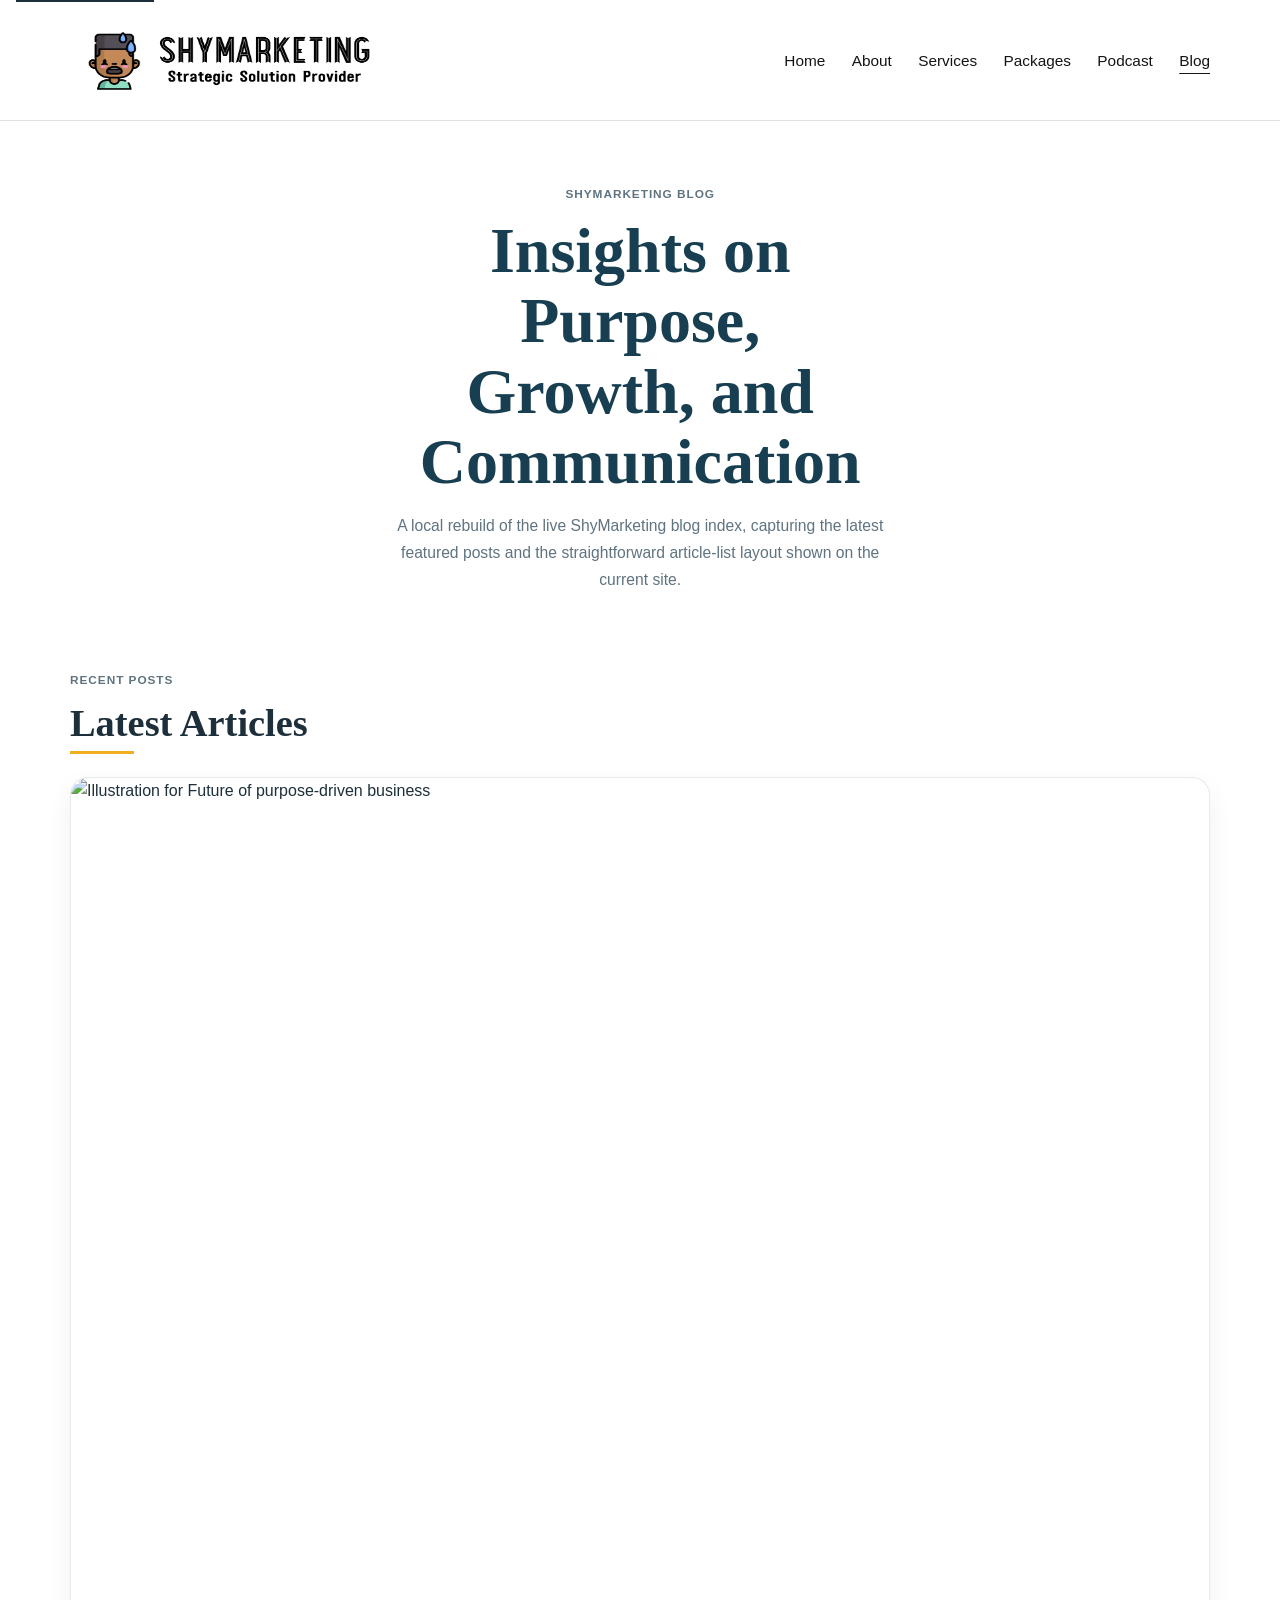
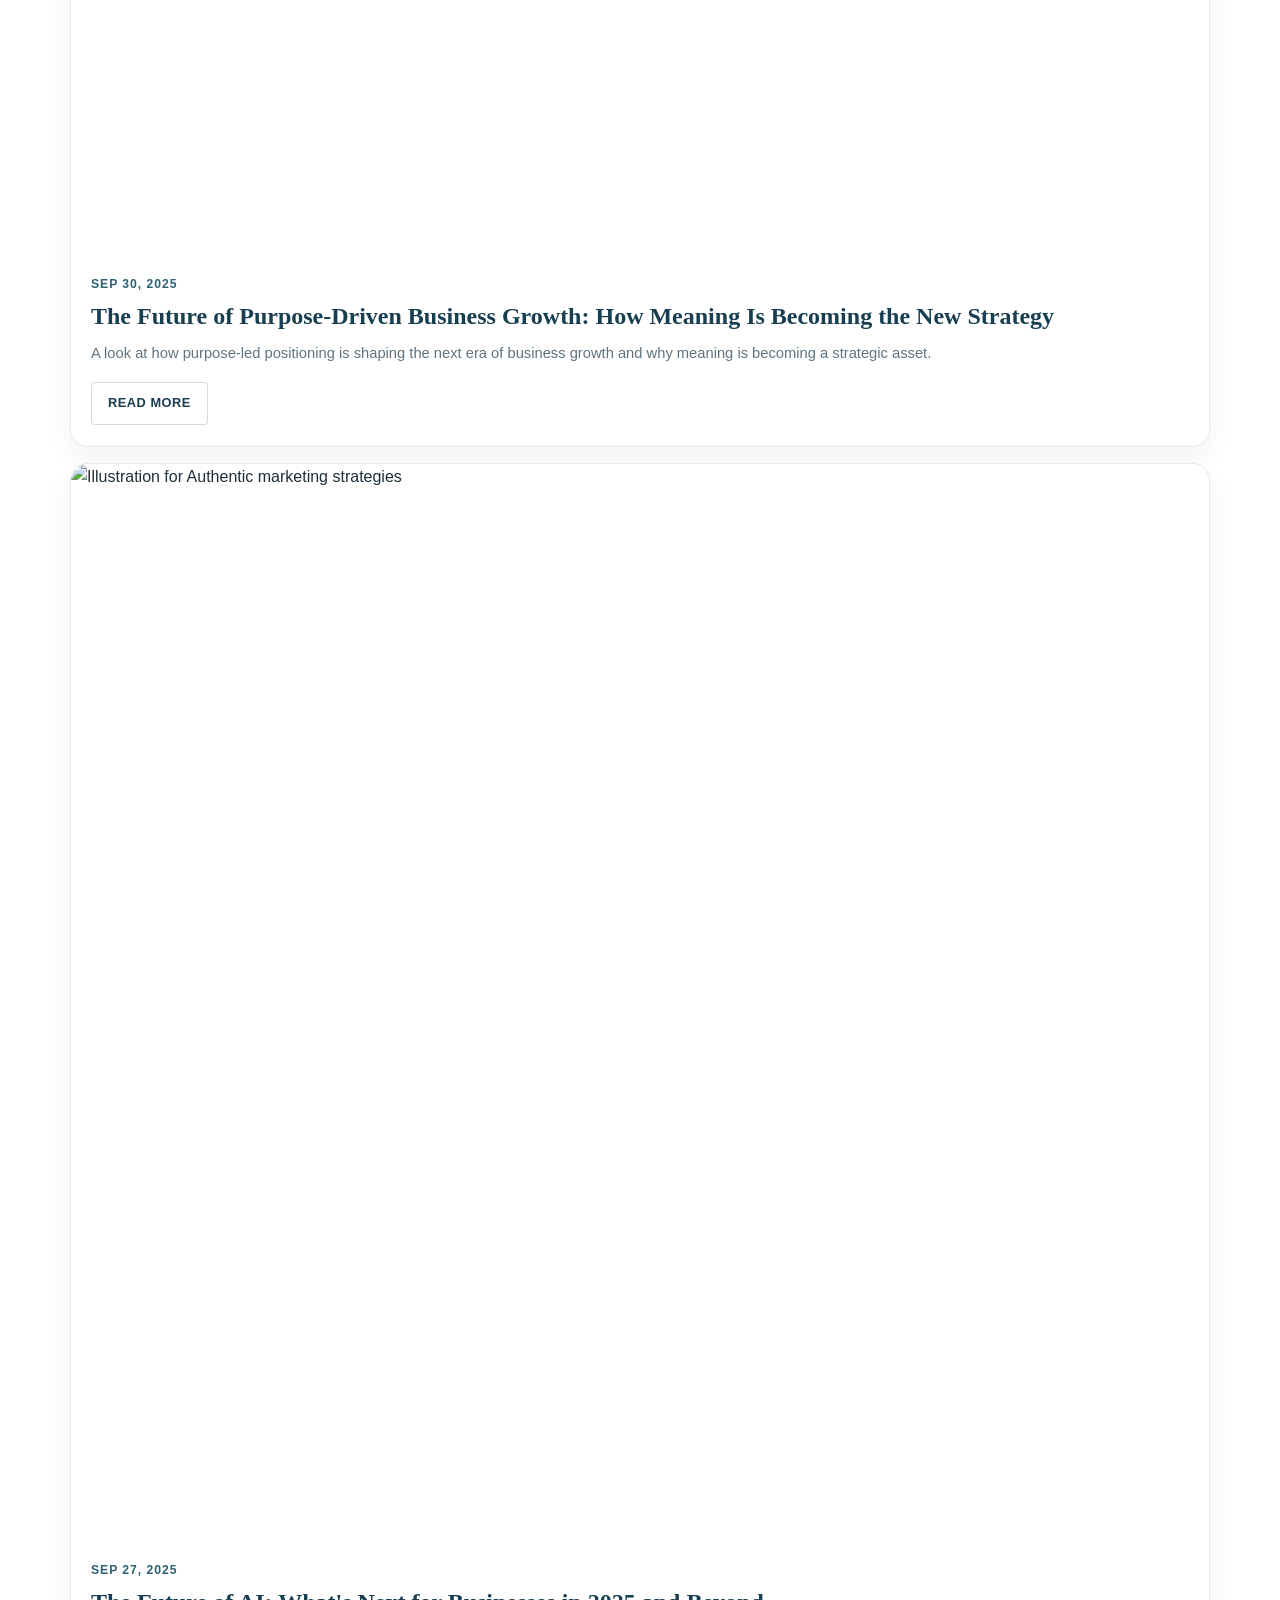
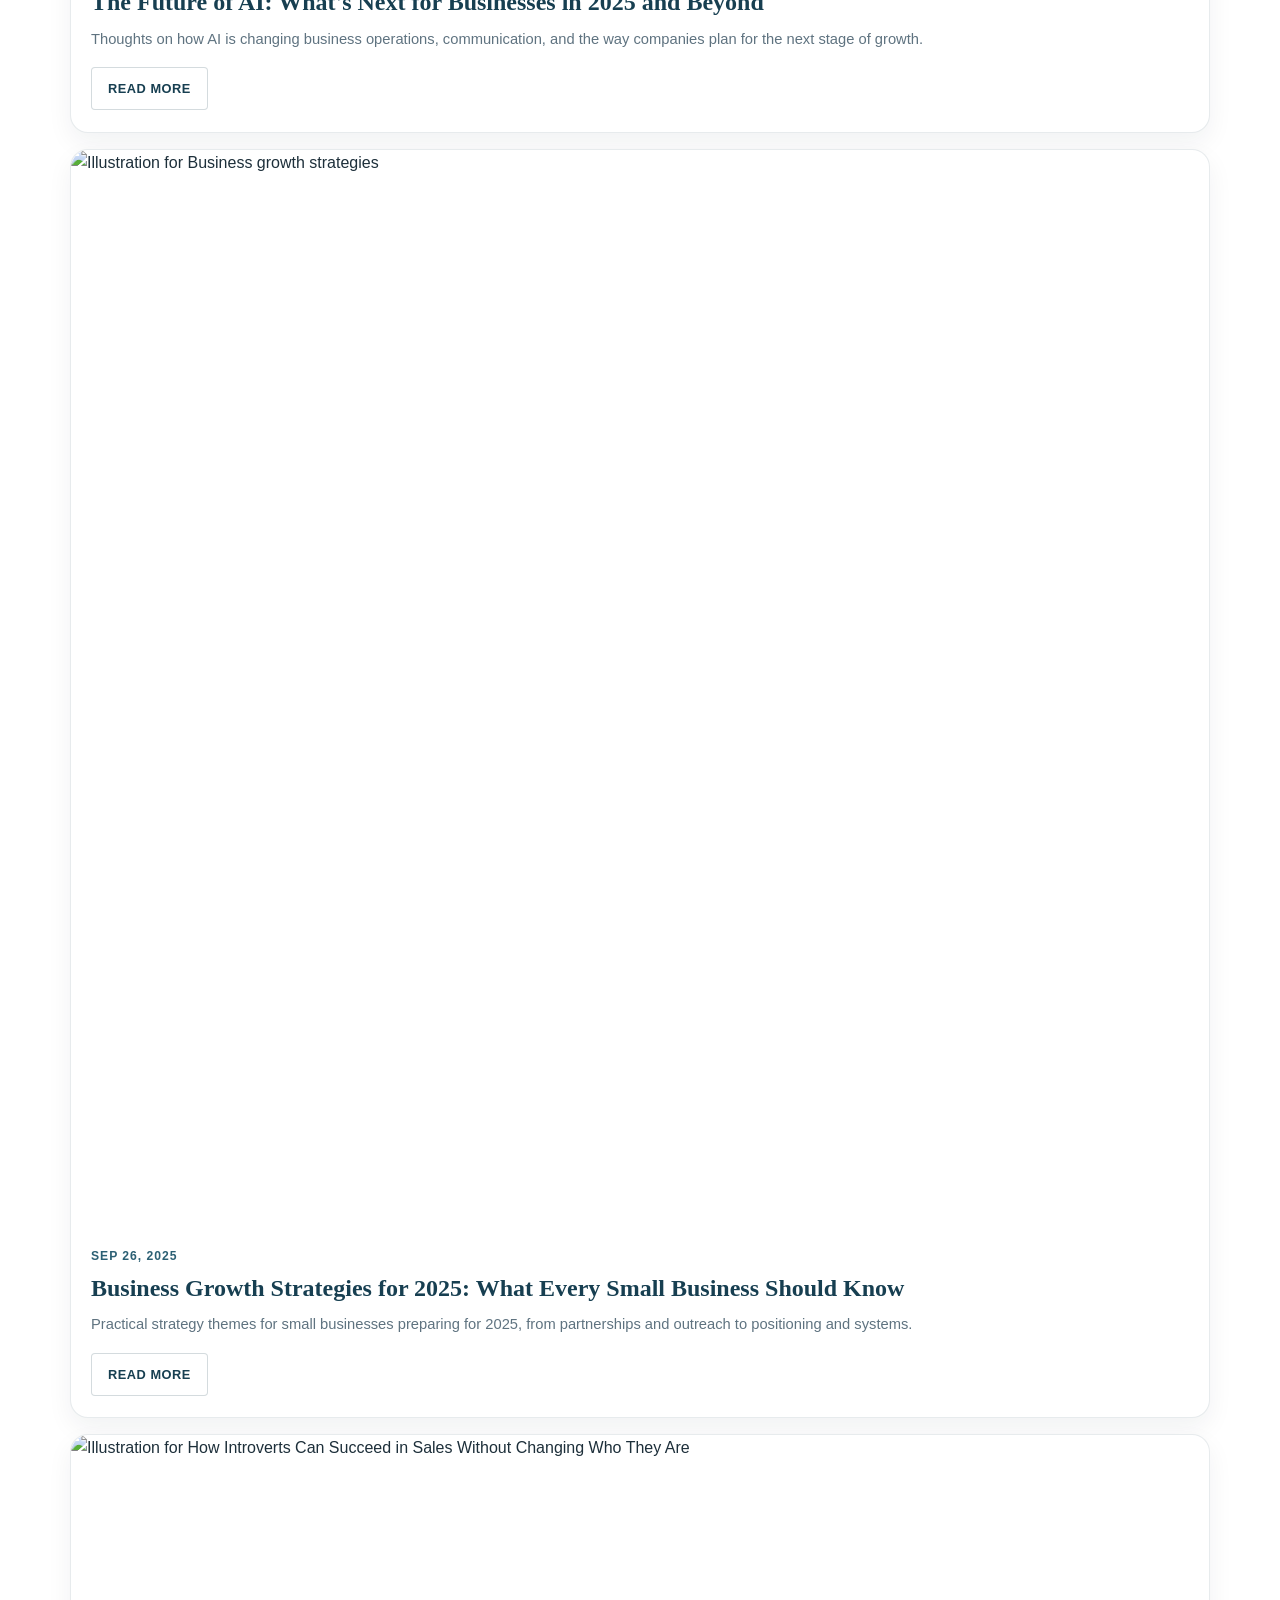
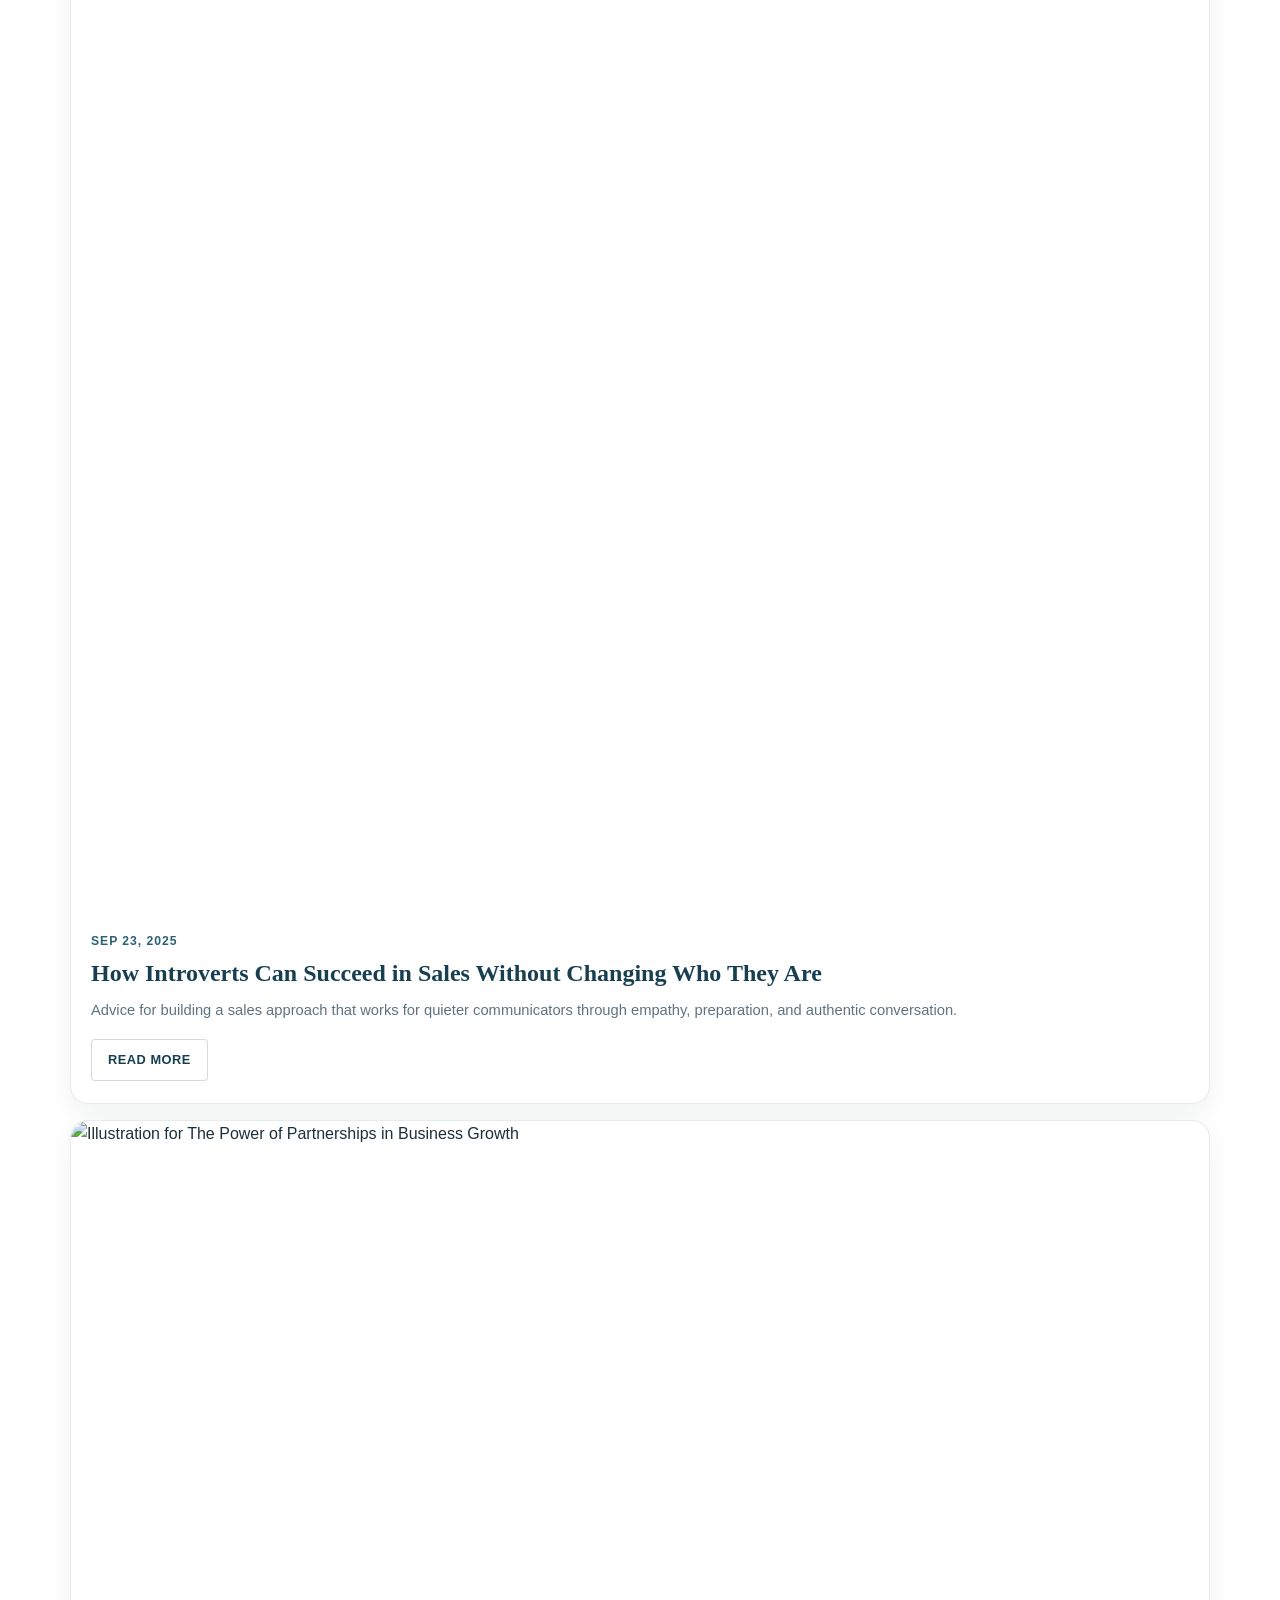
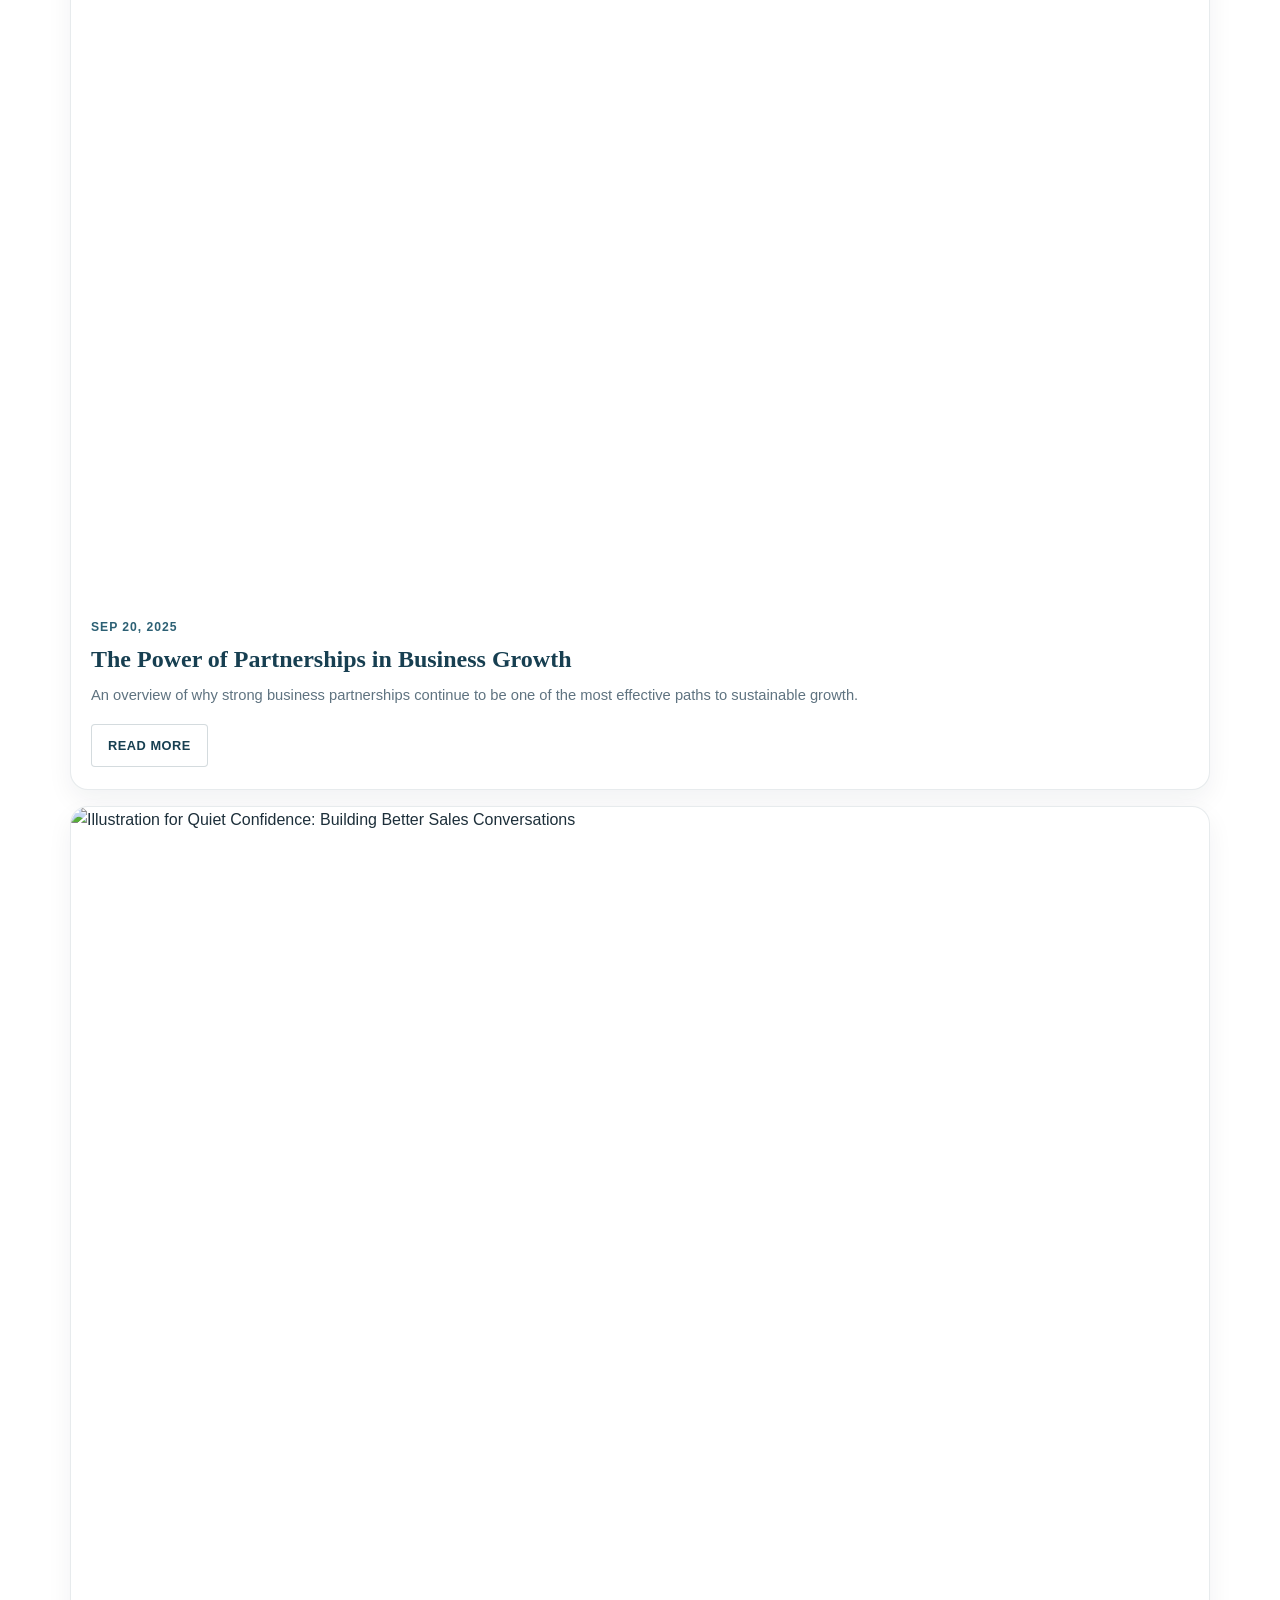
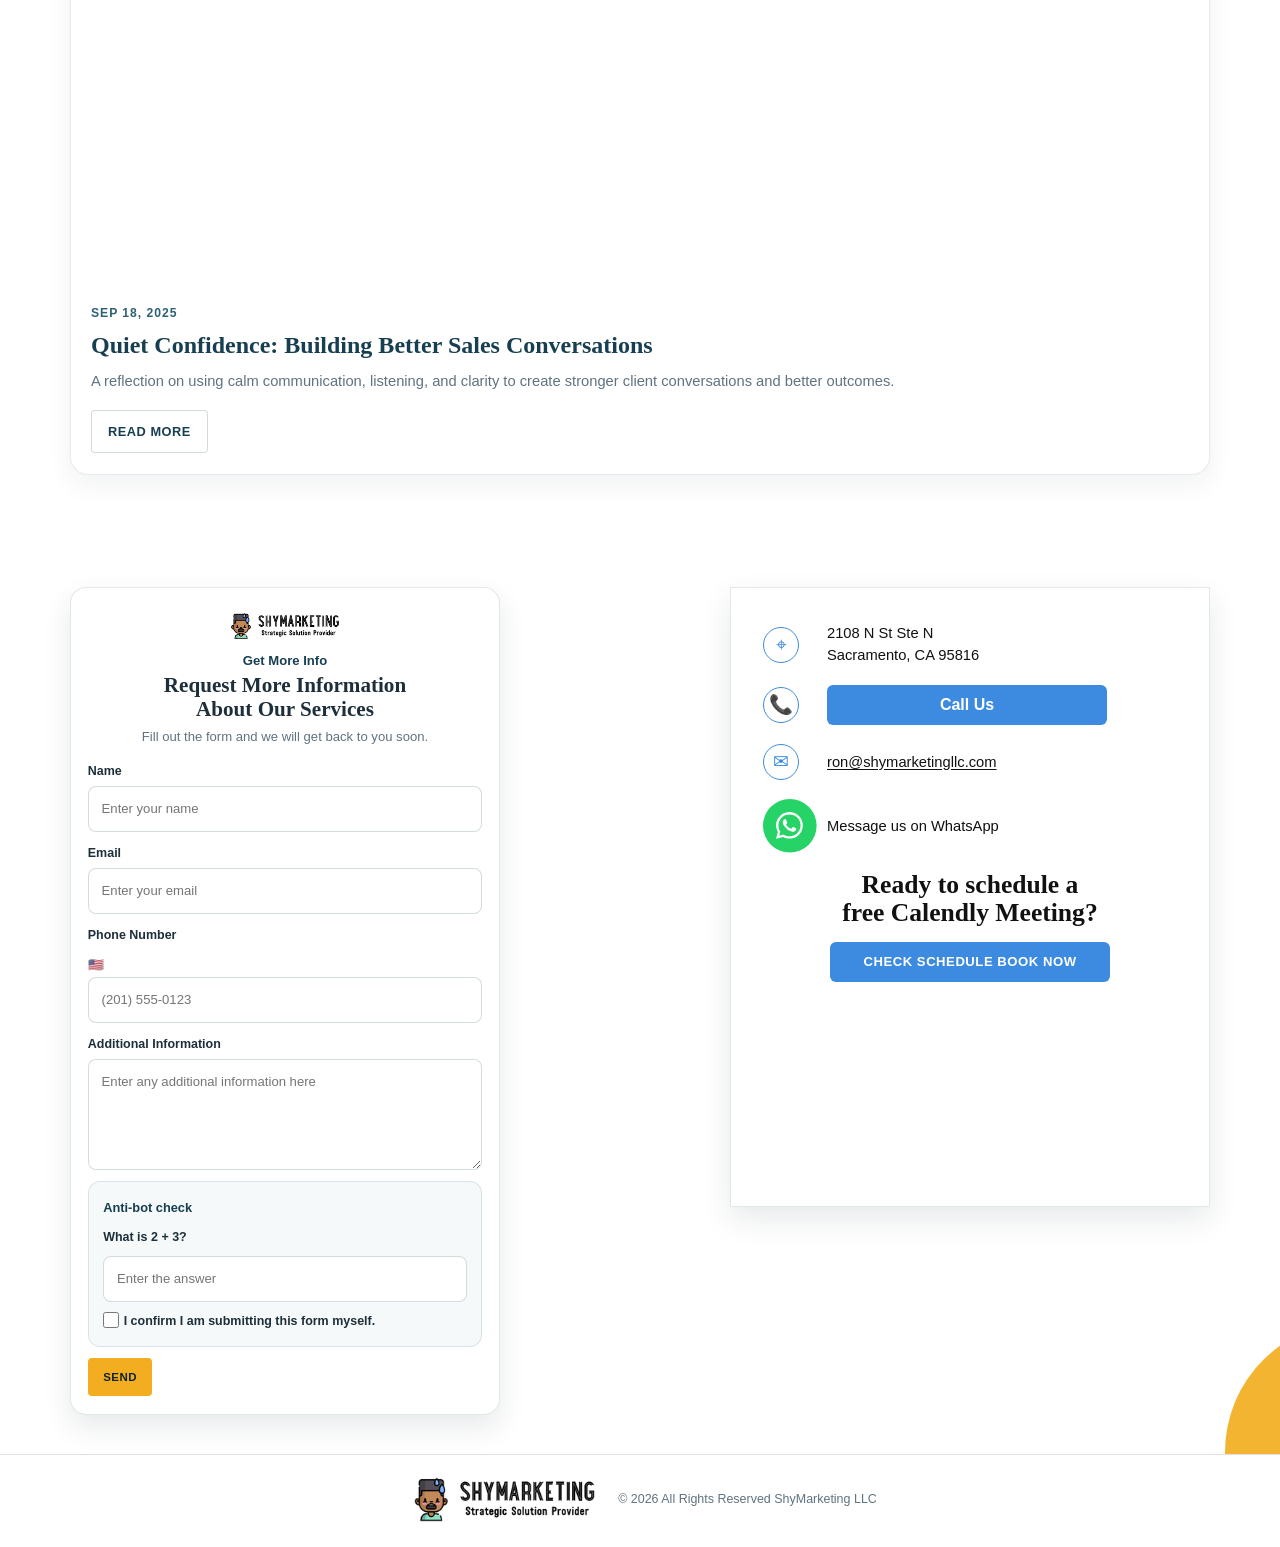
==== commit 3add85ea: "podcast changes" ====
--- a/blog.html
+++ b/blog.html
@@ -49,7 +49,7 @@
           <a href="index.html#about">About</a>
           <a href="index.html#services">Services</a>
           <a href="index.html#packages">Packages</a>
-          <a href="https://podcasts.apple.com/us/podcast/the-power-of-partnerships-in-business-with-ronald-bolden-jr/id1493356125?i=1000743107479">Podcast</a>
+          <a href="podcast.html">Podcast</a>
           <a href="blog.html" class="is-active">Blog</a>
         </nav>
       </div>
--- a/styles.css
+++ b/styles.css
@@ -34,6 +34,18 @@
   line-height: 1.65;
 }
 
+body.is-ready .hero-overlay > * {
+  animation: heroFadeUp 700ms ease both;
+}
+
+body.is-ready .hero-overlay > *:nth-child(2) {
+  animation-delay: 120ms;
+}
+
+body.is-ready .hero-overlay > *:nth-child(3) {
+  animation-delay: 240ms;
+}
+
 img {
   display: block;
   max-width: 100%;
@@ -62,6 +74,18 @@
 
 .skip-link:focus {
   top: 1rem;
+}
+
+.sr-only {
+  position: absolute;
+  width: 1px;
+  height: 1px;
+  padding: 0;
+  margin: -1px;
+  overflow: hidden;
+  clip: rect(0, 0, 0, 0);
+  white-space: nowrap;
+  border: 0;
 }
 
 .site-header {
@@ -290,6 +314,12 @@
   object-position: center center;
   border-radius: 0;
   box-shadow: none;
+  transform: scale(1.02);
+  transition: transform 6s ease;
+}
+
+.hero-slide.is-active > img {
+  transform: scale(1);
 }
 
 .hero-overlay {
@@ -452,6 +482,364 @@
   padding-top: 1.25rem;
 }
 
+.podcast-media-section {
+  padding-top: 3rem;
+  padding-bottom: 1.8rem;
+  background: #ffffff;
+}
+
+.podcast-media-grid {
+  display: grid;
+  grid-template-columns: minmax(0, 0.95fr) minmax(0, 1.05fr);
+  gap: 1.4rem;
+  align-items: center;
+}
+
+.podcast-media-image-shell,
+.podcast-media-video-shell {
+  min-height: 100%;
+}
+
+.podcast-brand-card {
+  position: relative;
+  display: grid;
+  grid-template-columns: 136px minmax(0, 1fr);
+  align-items: center;
+  gap: 1.2rem;
+  min-height: 340px;
+  padding: 1.3rem 1.4rem;
+  overflow: hidden;
+  border: 1px solid rgba(23, 63, 81, 0.08);
+  background: #b8d4e2;
+}
+
+.podcast-brand-card::before,
+.podcast-brand-card::after {
+  content: "";
+  position: absolute;
+  border-radius: 50%;
+  background: rgba(240, 247, 250, 0.86);
+}
+
+.podcast-brand-card::before {
+  width: 168px;
+  height: 168px;
+  right: -34px;
+  top: -34px;
+}
+
+.podcast-brand-card::after {
+  width: 180px;
+  height: 180px;
+  left: -72px;
+  bottom: -72px;
+}
+
+.podcast-brand-mark {
+  position: absolute;
+  left: 1.3rem;
+  top: 1.05rem;
+  width: 134px;
+  height: auto;
+}
+
+.podcast-brand-portrait,
+.podcast-brand-copy {
+  position: relative;
+  z-index: 1;
+}
+
+.podcast-brand-portrait {
+  display: grid;
+  place-items: center;
+  width: 136px;
+  height: 136px;
+  margin-top: 2.2rem;
+  border-radius: 50%;
+  background:
+    radial-gradient(circle, #fdd631 0 40%, #ffffff 40% 52%, #ddeef5 52% 57%, transparent 57%),
+    repeating-radial-gradient(circle, rgba(255, 255, 255, 0.7) 0 6px, rgba(217, 233, 240, 0.9) 6px 8px);
+}
+
+.podcast-brand-portrait img {
+  width: 74px;
+  height: 74px;
+  border-radius: 50%;
+  object-fit: cover;
+  background: #ffffff;
+}
+
+.podcast-brand-copy {
+  margin-top: 2.2rem;
+}
+
+.podcast-brand-kicker {
+  margin: 0;
+  color: #0f161a;
+  font-size: 0.82rem;
+  font-weight: 800;
+  letter-spacing: 0.02em;
+  text-transform: uppercase;
+}
+
+.podcast-brand-copy h1 {
+  margin: 0.35rem 0 0.1rem;
+  font-family: "Avenir Next", Avenir, "Segoe UI", sans-serif;
+  font-size: clamp(1.7rem, 2.2vw, 2.2rem);
+  line-height: 1;
+  color: #1d2f3a;
+}
+
+.podcast-brand-copy p {
+  margin: 0;
+  color: #304955;
+  font-size: 0.94rem;
+}
+
+.podcast-brand-copy span {
+  display: block;
+  margin-top: 0.35rem;
+  color: #476370;
+  font-size: 0.8rem;
+}
+
+.podcast-media-video-shell {
+  padding: 0.1rem 0;
+}
+
+.podcast-feature-video {
+  width: 100%;
+  aspect-ratio: 16 / 9;
+  min-height: 340px;
+  border-radius: 0;
+  background: #0f2733;
+}
+
+.podcast-video-title {
+  margin: 0 0 0.6rem;
+  font-family: "Avenir Next", Avenir, "Segoe UI", sans-serif;
+  font-size: 1rem;
+  font-weight: 800;
+  line-height: 1.2;
+  color: #111111;
+}
+
+.podcast-media-actions {
+  margin-top: 1rem;
+}
+
+.podcast-episode-section {
+  padding-top: 2rem;
+  border-top: 1px solid rgba(29, 47, 58, 0.08);
+}
+
+.podcast-episode-copy {
+  max-width: 1160px;
+}
+
+.podcast-episode-copy h2 {
+  margin-bottom: 1rem;
+  font-size: clamp(2rem, 4vw, 3rem);
+  color: #111111;
+}
+
+.podcast-episode-copy p {
+  max-width: 74ch;
+  margin: 0;
+  color: #909090;
+  font-size: 0.98rem;
+  line-height: 1.7;
+}
+
+.podcast-episode-copy a {
+  color: black
+}
+
+.podcast-listen-label {
+  margin-top: 1.25rem !important;
+  margin-bottom: 0.7rem !important;
+  color: #111111 !important;
+  font-family: "DM Serif Display", Georgia, "Times New Roman", serif;
+  font-size: 1.25rem !important;
+}
+
+.podcast-social-section {
+  padding-top: 0.5rem;
+}
+
+.podcast-social-card {
+  padding: 1.8rem 1rem;
+  border-top: 1px solid rgba(29, 47, 58, 0.08);
+  text-align: center;
+}
+
+.podcast-social-line {
+  margin: 0;
+  color: #111111;
+  font-family: "DM Serif Display", Georgia, "Times New Roman", serif;
+  font-size: clamp(1.4rem, 3vw, 2rem);
+  line-height: 1.35;
+}
+
+.podcast-social-line + .podcast-social-line {
+  margin-top: 0.6rem;
+}
+
+.podcast-social-line a {
+  color: #111111;
+  text-decoration: underline;
+  text-decoration-thickness: 2px;
+  text-underline-offset: 0.12em;
+}
+
+.podcast-player-section {
+  padding-top: 0.5rem;
+}
+
+.podcast-player-card {
+  padding: 1.15rem;
+  border: 1px solid rgba(29, 47, 58, 0.1);
+  border-radius: 24px;
+  background: linear-gradient(180deg, #fbfbfd, #f3f3f8);
+  box-shadow: 0 14px 34px rgba(18, 41, 54, 0.08);
+}
+
+.podcast-player-header {
+  display: flex;
+  align-items: center;
+  justify-content: space-between;
+  gap: 1rem;
+  margin-bottom: 1rem;
+}
+
+.podcast-player-brand {
+  margin: 0;
+  color: #111111;
+  font-size: 0.95rem;
+  font-weight: 800;
+  letter-spacing: 0.02em;
+}
+
+.podcast-player-brand-link,
+.podcast-player-legal a {
+  color: #5a5f6b;
+  font-size: 0.84rem;
+  text-decoration: none;
+}
+
+.podcast-player-hero {
+  display: grid;
+  grid-template-columns: 164px minmax(0, 1fr);
+  gap: 1.2rem;
+  align-items: start;
+}
+
+.podcast-player-artwork {
+  display: grid;
+  place-items: center;
+  aspect-ratio: 1;
+  border-radius: 24px;
+  background: linear-gradient(180deg, #8f4ef6, #f26789);
+  box-shadow: inset 0 0 0 1px rgba(255, 255, 255, 0.18);
+}
+
+.podcast-player-artwork img {
+  width: 94px;
+  height: 94px;
+  border-radius: 22px;
+  object-fit: cover;
+  background: rgba(255, 255, 255, 0.94);
+  padding: 0.45rem;
+}
+
+.podcast-player-eyebrow {
+  margin: 0 0 0.35rem;
+  color: #7a8091;
+  font-size: 0.78rem;
+  font-weight: 700;
+  letter-spacing: 0.08em;
+  text-transform: uppercase;
+}
+
+.podcast-player-copy h2 {
+  margin-bottom: 0.25rem;
+  font-family: "Avenir Next", Avenir, "Segoe UI", sans-serif;
+  font-size: clamp(1.7rem, 2.4vw, 2.2rem);
+  line-height: 1.04;
+  color: #111111;
+}
+
+.podcast-player-host {
+  margin: 0 0 0.8rem;
+  color: #5a5f6b;
+  font-size: 1rem;
+  font-weight: 700;
+}
+
+.podcast-player-description {
+  max-width: 72ch;
+  margin: 0;
+  color: #545b68;
+  font-size: 0.95rem;
+  line-height: 1.68;
+}
+
+.podcast-player-description a {
+  color: #111111;
+}
+
+.podcast-player-actions {
+  display: flex;
+  flex-wrap: wrap;
+  gap: 0.7rem;
+  margin-top: 1rem;
+}
+
+.podcast-tracklist {
+  display: grid;
+  gap: 0.75rem;
+  margin-top: 1.3rem;
+}
+
+.podcast-track {
+  display: grid;
+  gap: 0.2rem;
+  padding: 0.95rem 1rem;
+  border: 1px solid rgba(29, 47, 58, 0.08);
+  border-radius: 16px;
+  background: rgba(255, 255, 255, 0.84);
+  text-decoration: none;
+}
+
+.podcast-track:hover,
+.podcast-track:focus-visible {
+  border-color: rgba(29, 47, 58, 0.16);
+  background: #ffffff;
+}
+
+.podcast-track-meta {
+  color: #7a8091;
+  font-size: 0.78rem;
+  font-weight: 700;
+  letter-spacing: 0.04em;
+  text-transform: uppercase;
+}
+
+.podcast-track-title {
+  color: #151922;
+  font-size: 0.95rem;
+  font-weight: 700;
+  line-height: 1.45;
+}
+
+.podcast-player-legal {
+  margin: 1rem 0 0;
+  text-align: right;
+}
+video.podcast-feature-video {
+    height: 250px;
+}
+
 .blog-grid {
   display: grid;
   gap: 1rem;
@@ -859,6 +1247,41 @@
   border-color: rgba(23, 63, 81, 0.24);
 }
 
+[data-reveal] {
+  opacity: 0;
+  transform: translate3d(0, 34px, 0);
+  transition:
+    opacity 700ms ease,
+    transform 700ms cubic-bezier(0.22, 1, 0.36, 1);
+  transition-delay: var(--reveal-delay, 0ms);
+  will-change: opacity, transform;
+}
+
+[data-reveal="left"] {
+  transform: translate3d(-42px, 18px, 0);
+}
+
+[data-reveal="right"] {
+  transform: translate3d(42px, 18px, 0);
+}
+
+[data-reveal].is-visible {
+  opacity: 1;
+  transform: translate3d(0, 0, 0);
+}
+
+@keyframes heroFadeUp {
+  from {
+    opacity: 0;
+    transform: translate3d(0, 24px, 0);
+  }
+
+  to {
+    opacity: 1;
+    transform: translate3d(0, 0, 0);
+  }
+}
+
 .section-heading-centered h2::after {
   left: 50%;
   transform: translateX(-50%);
@@ -1695,6 +2118,7 @@
   .contact-grid,
   .service-columns,
   .lead-generation-grid,
+  .podcast-media-grid,
   .card-grid,
   .partner-grid,
   .testimonial-grid,
@@ -2051,4 +2475,9 @@
     animation-iteration-count: 1 !important;
     transition-duration: 0.01ms !important;
   }
-}
+
+  [data-reveal] {
+    opacity: 1 !important;
+    transform: none !important;
+  }
+}
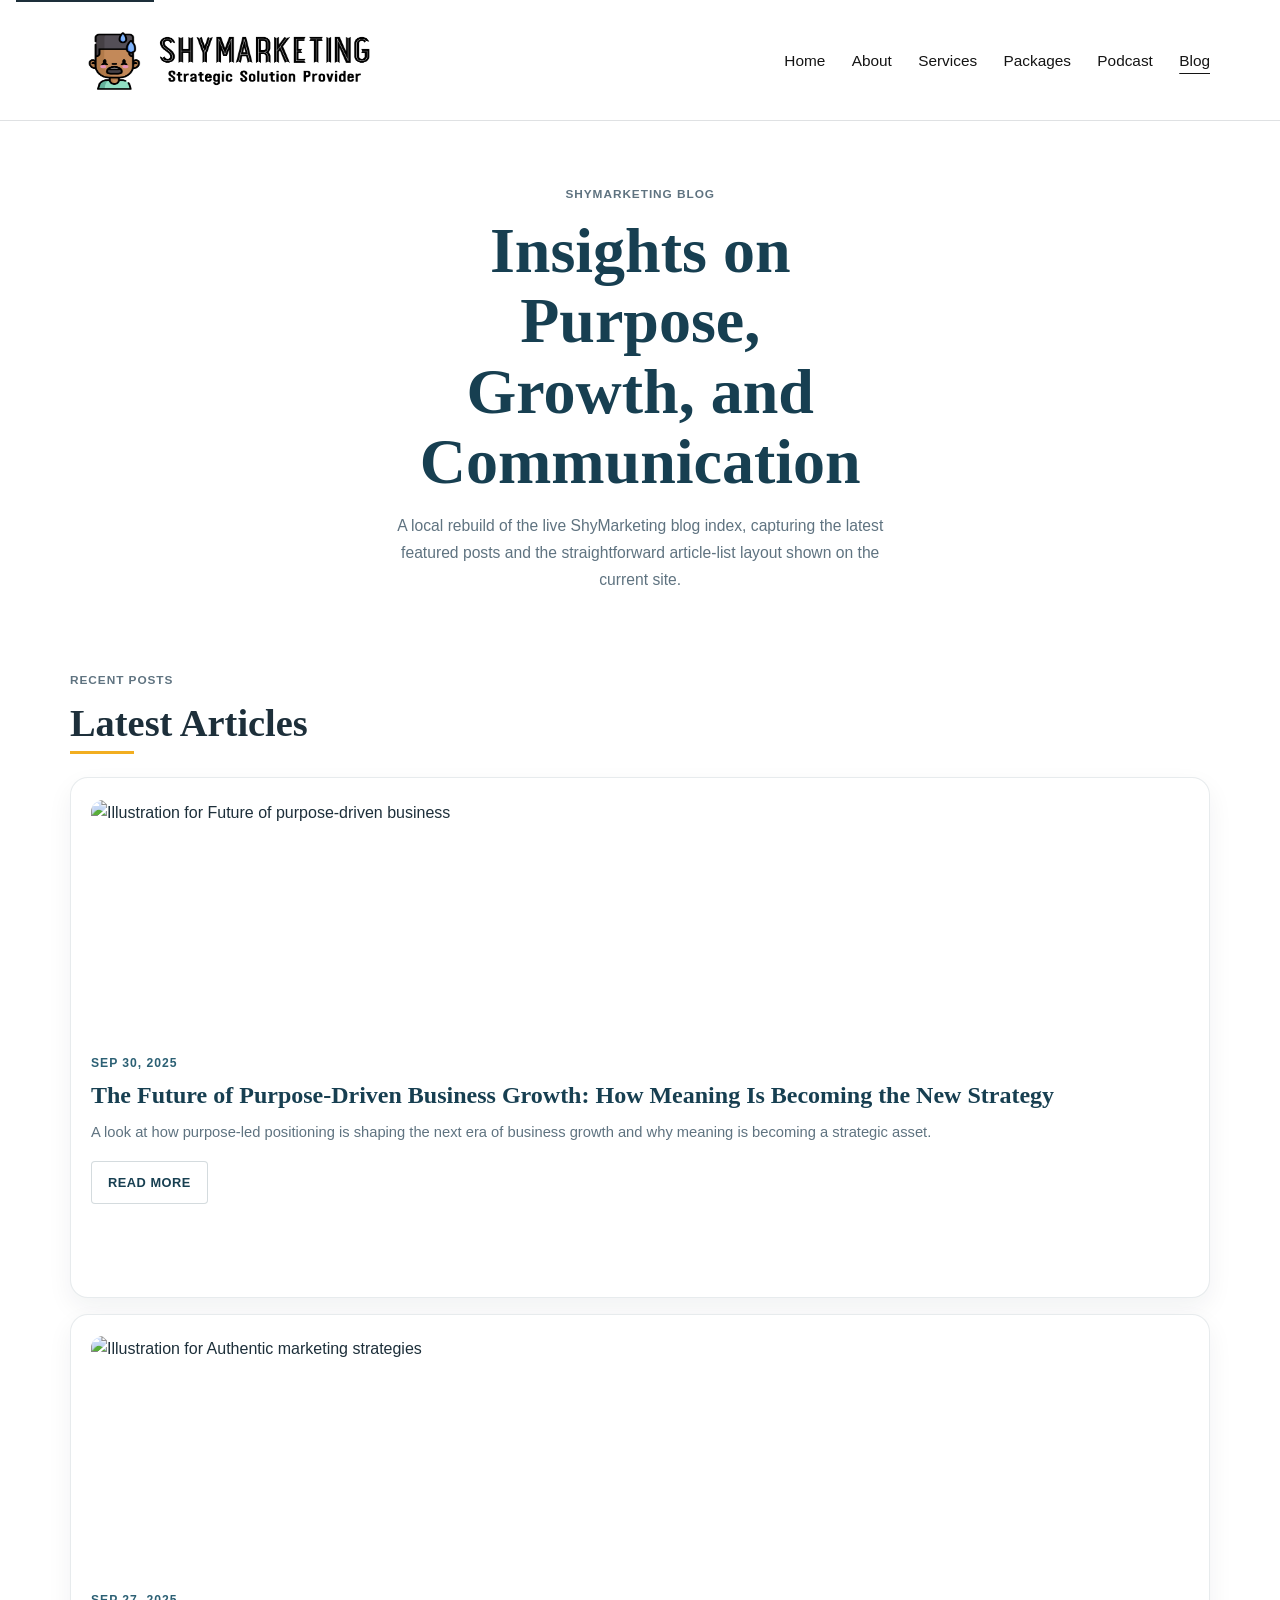
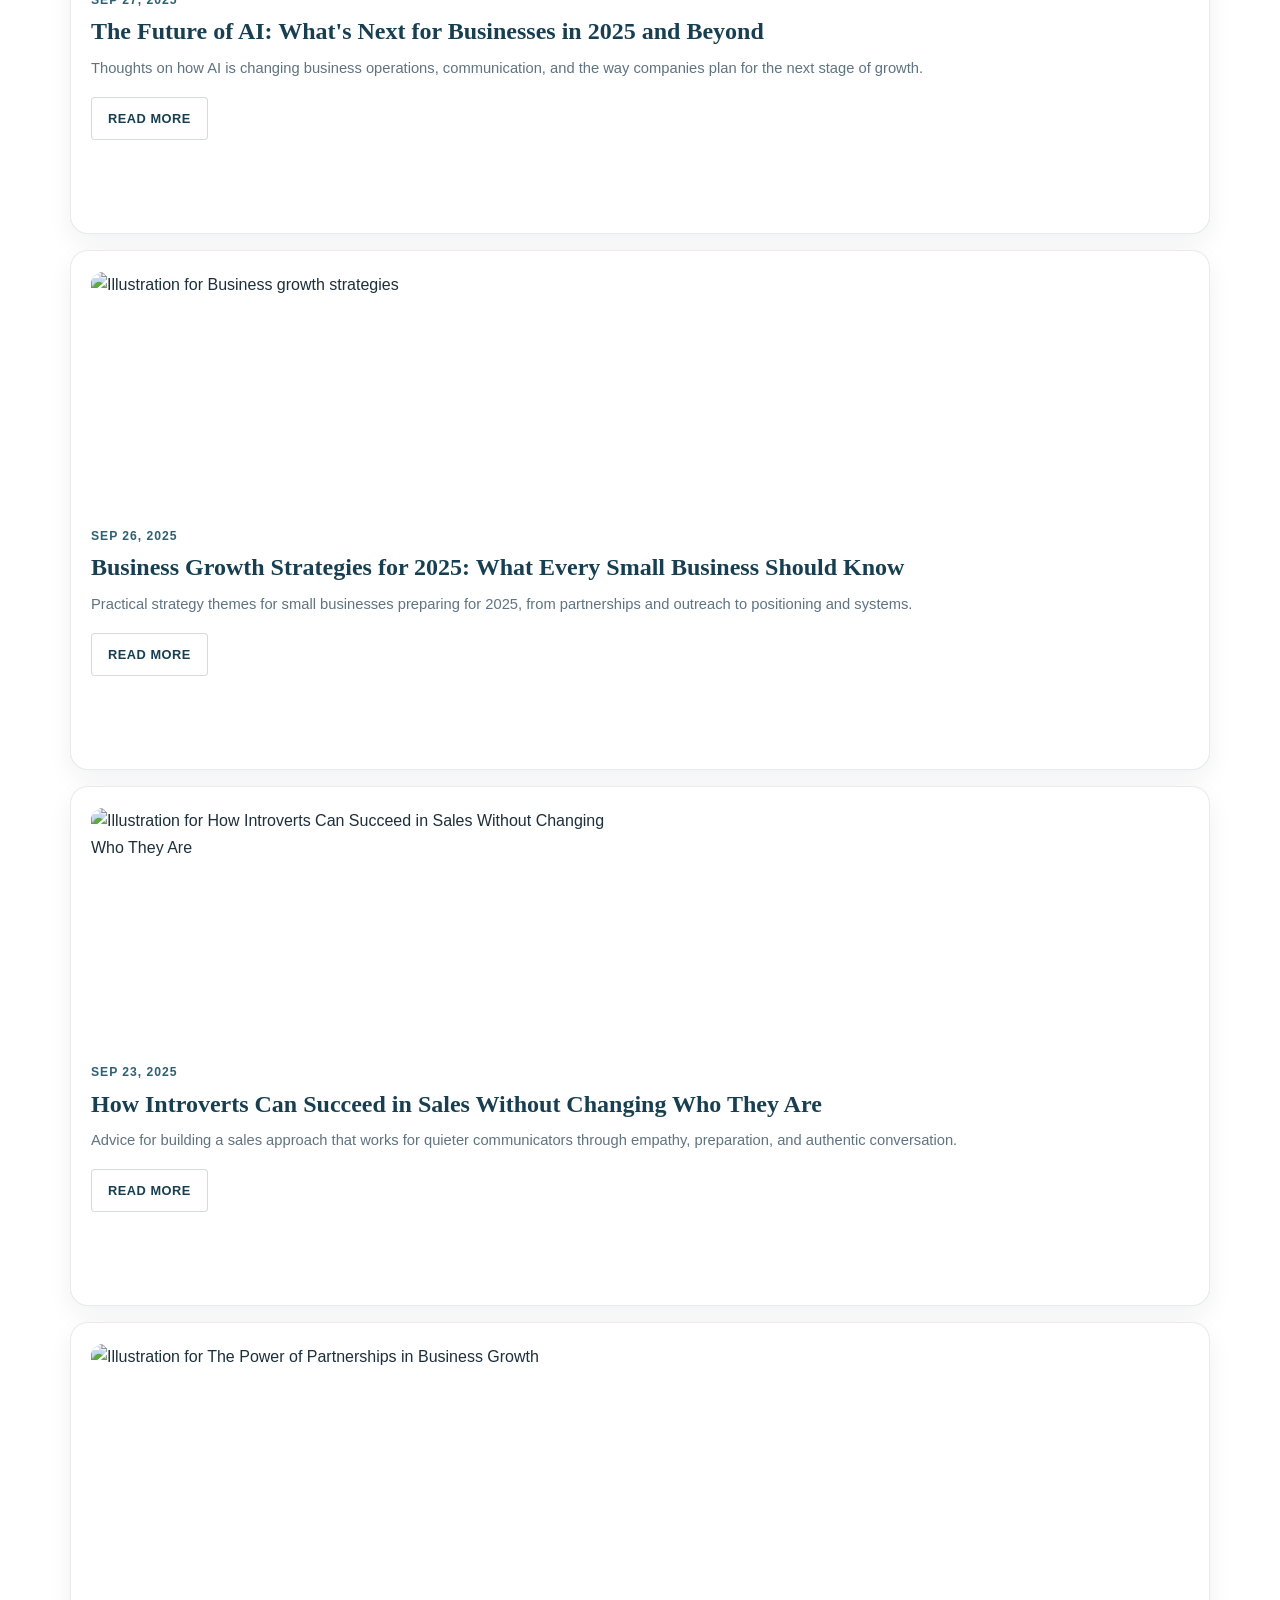
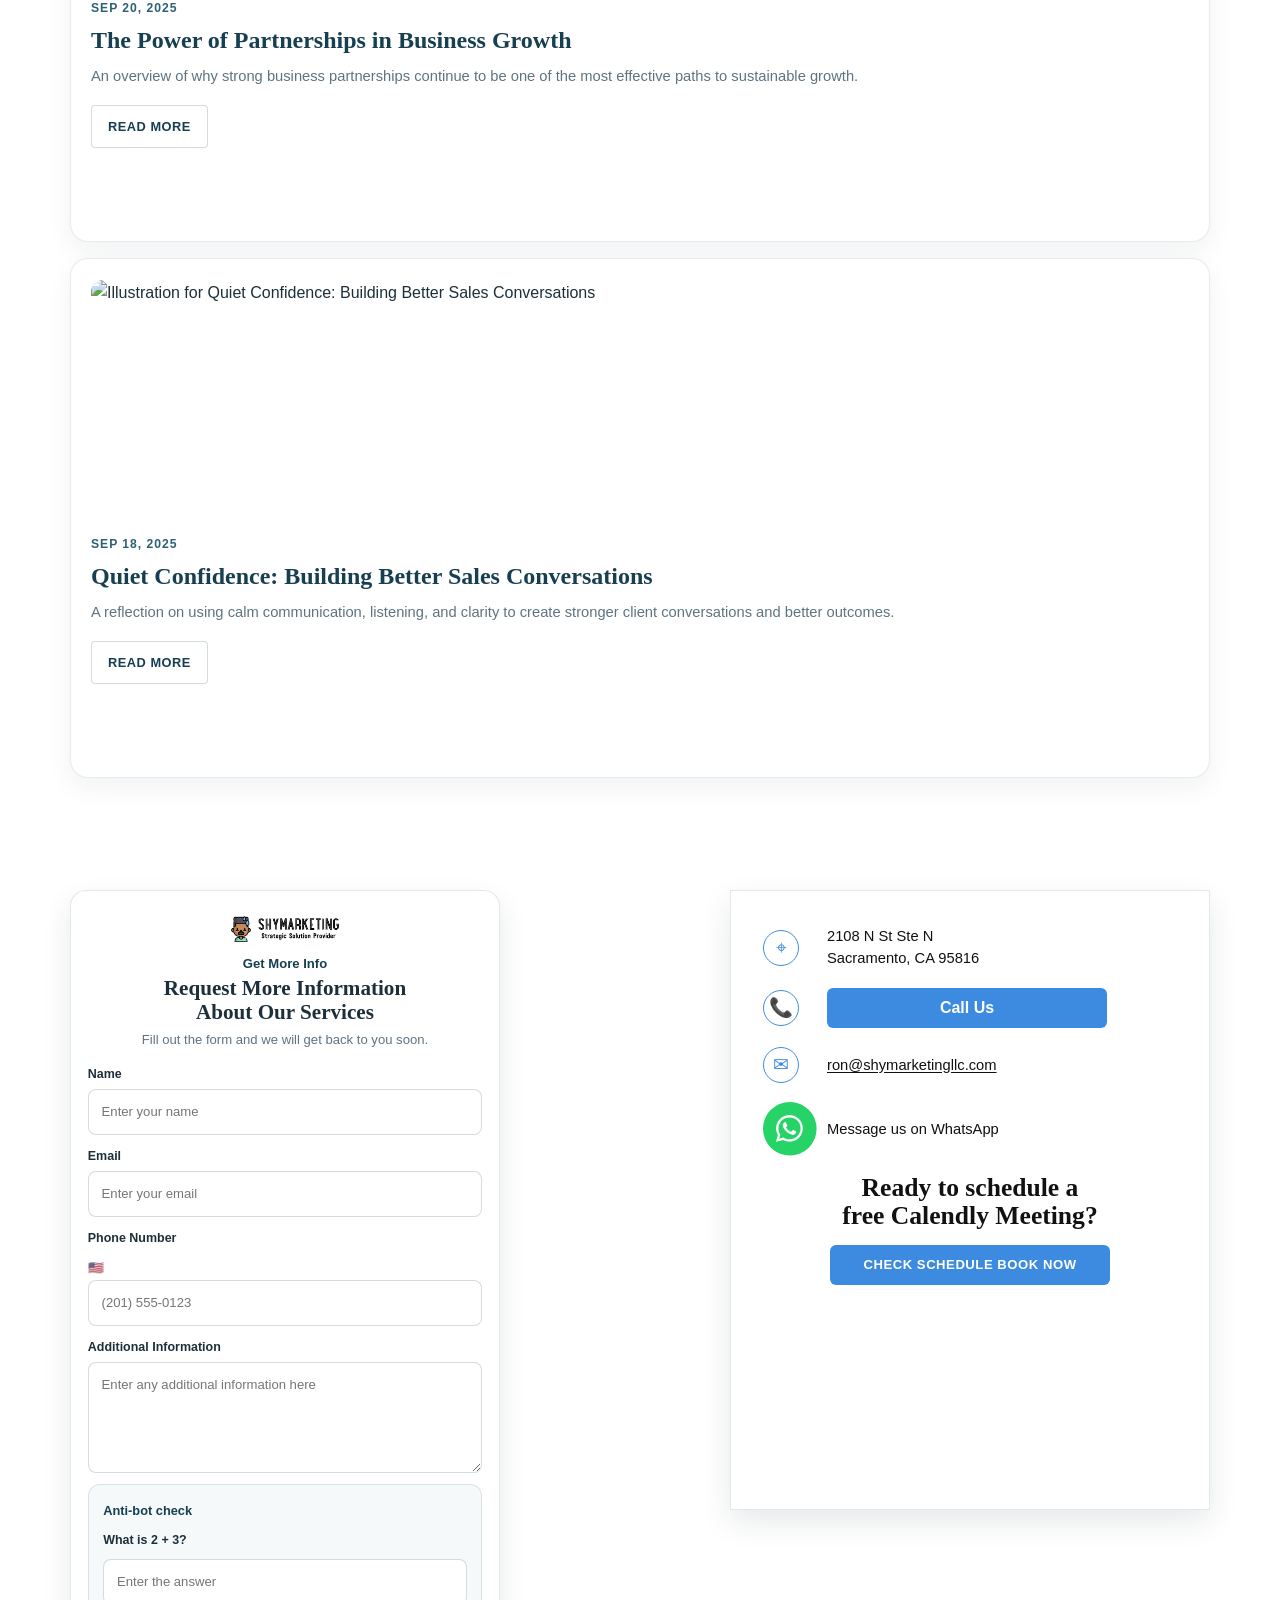
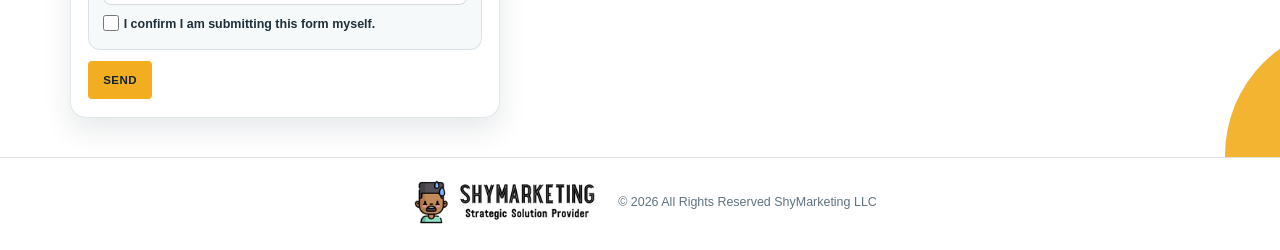
==== commit 2baac229: "changes to blog" ====
--- a/blog.html
+++ b/blog.html
@@ -115,7 +115,7 @@
             <article class="blog-card">
               <img
                 class="blog-card-image"
-                src="https://lirp.cdn-website.com/239bea86/dms3rep/multi/opt/Picture2-1920w.png"
+                src="https://lirp.cdn-website.com/239bea86/dms3rep/multi/opt/Picture2-32877391-1920w.png"
                 alt="Illustration for Business growth strategies"
                 width="1920"
                 height="1080"
@@ -132,7 +132,7 @@
             <article class="blog-card">
               <img
                 class="blog-card-image"
-                src="https://lirp.cdn-website.com/239bea86/dms3rep/multi/opt/Picture1-370184f6-1920w.png"
+                src="https://lirp.cdn-website.com/239bea86/dms3rep/multi/opt/Picture2-1920w.png"
                 alt="Illustration for How Introverts Can Succeed in Sales Without Changing Who They Are"
                 width="1920"
                 height="1080"
@@ -150,7 +150,7 @@
             <article class="blog-card">
               <img
                 class="blog-card-image"
-                src="https://lirp.cdn-website.com/239bea86/dms3rep/multi/opt/Picture1-1920w.png"
+                src="https://lirp.cdn-website.com/239bea86/dms3rep/multi/opt/Picture1-169aea70-1920w.png"
                 alt="Illustration for The Power of Partnerships in Business Growth"
                 width="1920"
                 height="1080"
@@ -167,7 +167,7 @@
             <article class="blog-card">
               <img
                 class="blog-card-image"
-                src="https://lirp.cdn-website.com/239bea86/dms3rep/multi/opt/Picture2-932f6428-1920w.png"
+                src="https://lirp.cdn-website.com/239bea86/dms3rep/multi/opt/Picture1-8b3640bb-1920w.png"
                 alt="Illustration for Quiet Confidence: Building Better Sales Conversations"
                 width="1920"
                 height="1080"
--- a/styles.css
+++ b/styles.css
@@ -729,27 +729,25 @@
 
 .podcast-player-hero {
   display: grid;
-  grid-template-columns: 164px minmax(0, 1fr);
+  grid-template-columns: 220px minmax(0, 1fr);
   gap: 1.2rem;
   align-items: start;
 }
 
 .podcast-player-artwork {
   display: grid;
-  place-items: center;
   aspect-ratio: 1;
-  border-radius: 24px;
-  background: linear-gradient(180deg, #8f4ef6, #f26789);
-  box-shadow: inset 0 0 0 1px rgba(255, 255, 255, 0.18);
+  border-radius: 18px;
+  overflow: hidden;
 }
 
 .podcast-player-artwork img {
-  width: 94px;
-  height: 94px;
-  border-radius: 22px;
+  width: 100%;
+  height: 100%;
+  border-radius: 0;
   object-fit: cover;
-  background: rgba(255, 255, 255, 0.94);
-  padding: 0.45rem;
+  background: transparent;
+  padding: 0;
 }
 
 .podcast-player-eyebrow {
@@ -855,12 +853,13 @@
 }
 
 .blog-card-image {
-  width: calc(100% + 2.5rem);
-  max-width: none;
-  margin: -1.35rem -1.25rem 1rem;
+  width: 50%;
+  max-width: 50%;
+  height: 50%;
+  margin: 0 0 1rem;
   aspect-ratio: 16 / 9;
   object-fit: cover;
-  border-radius: 18px 18px 0 0;
+  border-radius: 12px;
 }
 
 .blog-date {
